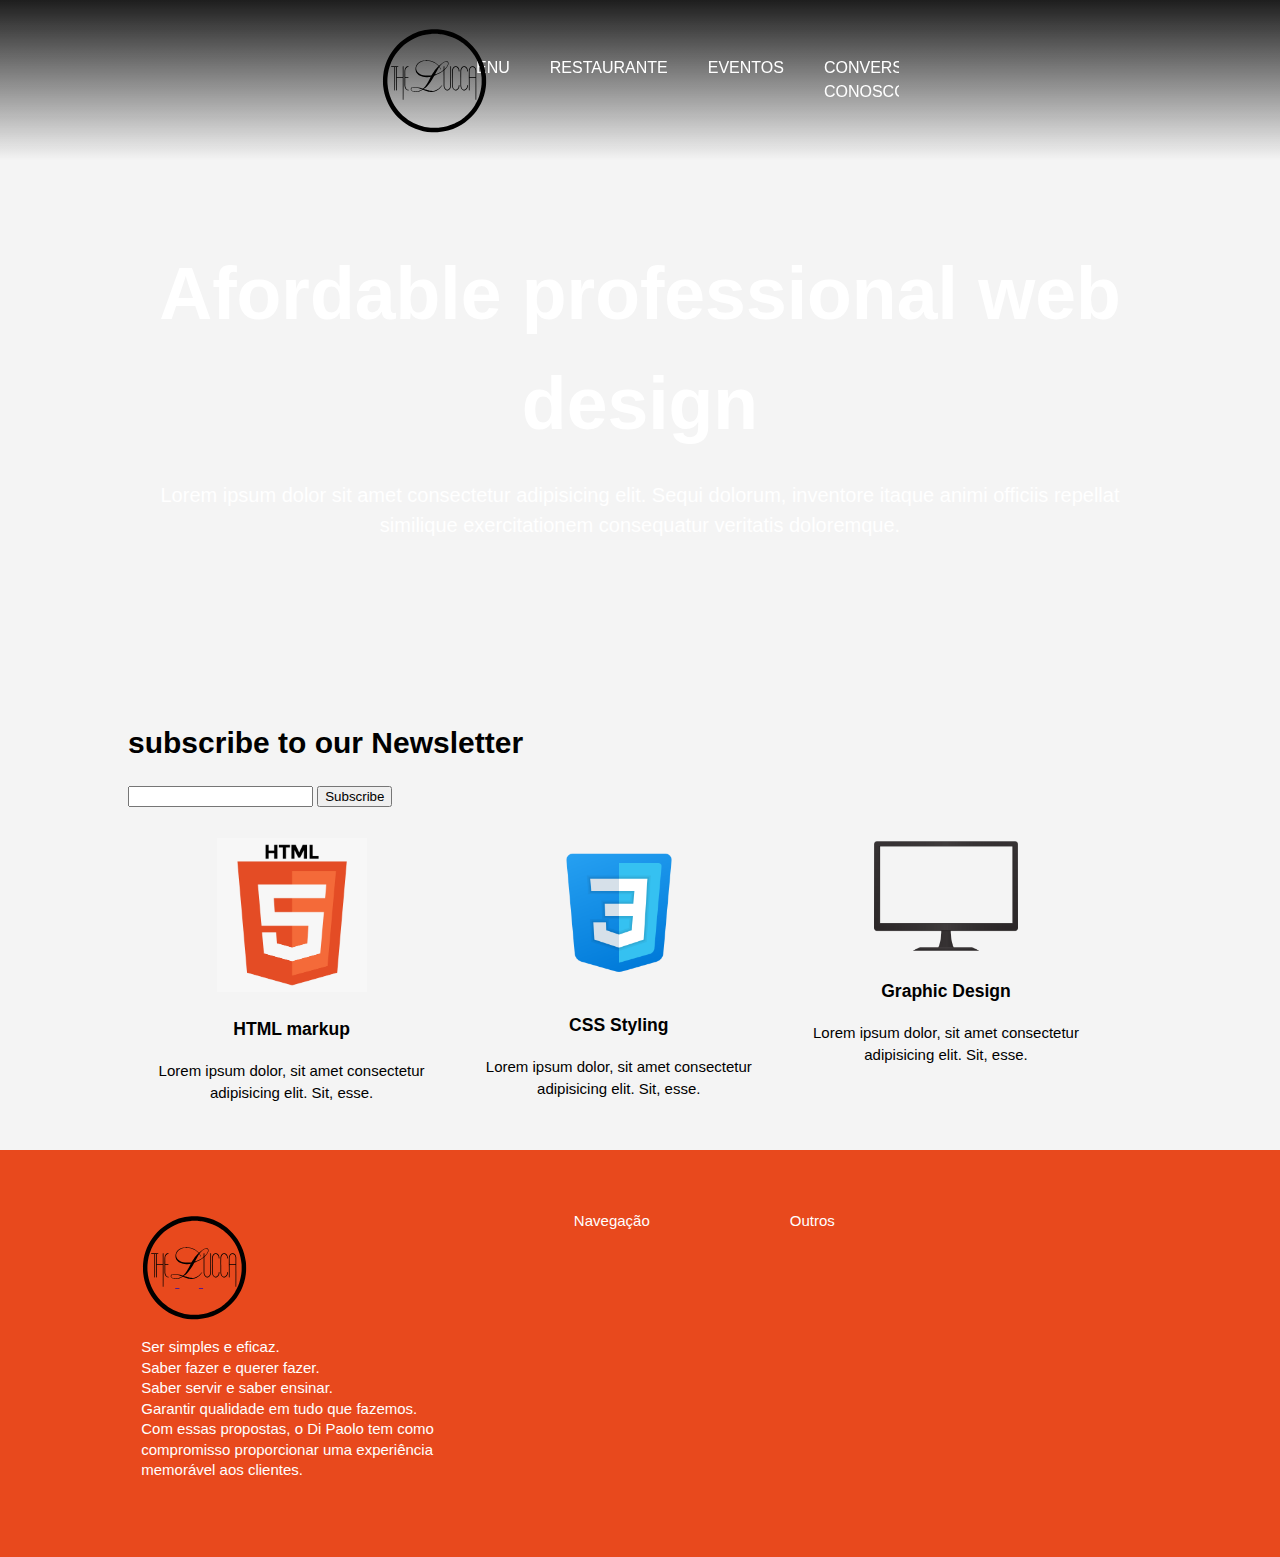
==== html/index.html @ cb2645ca "first commit" ====
<!DOCTYPE html>
<html lang="en">
<head>
    <meta charset="UTF-8">
    <meta name="viewport" content="width=device-width, initial-scale=1.0">
    <meta name="description" content="Affordable and professional web design">
    <meta name="keywords" content="web design, Afordable web design, professional">
    <meta name="author" content="Leonardo Felipe Sanchez">
    <title>acme web design / welcome</title>
    <link rel="stylesheet" href="../css/style.css">
</head>
<body>
    <header>
        <div class="logo">
<a href="">
<img src="../img/svc/THE.svg" alt="" id="the">
<img src="../img/svc/ELLE.svg" alt="" id="elle">
<img src="../img/svc/UCCA.svg" alt="" id="ucca">
<img src="../img/svc/CIRCULO.svg" alt="" id="circulo">
</a>
</div>
        <div class="container">

                <ul>
                    <li>
                        <a href="index.html">Menu</a>
                    </li>
                    <li>
                        <a href="about.html">Restaurante</a>
                    </li>
                    <li>
                        <a href="Services.html">Eventos</a>
                    </li>
                    <li>
                        <a href="Services.html">Converse conosco</a>
                    </li>
                </ul>
            </nav>
        </div>
    </header>
    <section id="showcase">
        
        <div class="container">
            <h1>
                Afordable professional web design
            </h1>
            <p>Lorem ipsum dolor sit amet consectetur adipisicing elit. Sequi dolorum, inventore itaque animi officiis repellat similique exercitationem consequatur veritatis doloremque.</p>
        
                <div class="mySlides">
                  <video autoplay muted loop  class="videoInsert">
                  <source src="../video/465149_Fire_Flames_1280x720.mp4" type="video/mp4">
                  Your browser does not support the video tag.
                 </video>
                </div>
                <div class="mySlides">
                    <video autoplay muted loop  class="videoInsert">
                    <source src="../video/458916_Ham_Pork_1920x1080.mp4" type="video/mp4">
                    Your browser does not support the video tag.
                   </video>
                  </div>
                  
                  <div class="mySlides">
                    <video autoplay muted loop  class="videoInsert">
                    <source src="../video/7020310_Mapo_Tofu_1280x720.mp4" type="video/mp4">
                    Your browser does not support the video tag.
                   </video>
                  </div>
        </div>  
    </section> 
<section class="newsletter">
    <div class="container">
        <h1>subscribe to our Newsletter</h1>    
        <form>
            <input type="email" placholder="enter email">
            <button type="submit" class="button-1">Subscribe</button>
        </form> 
    </div>
</section>

<section id="boxes">
    <div class="container">
        <div class="box">
            <img src="../img/210-2104705_html-logo-png-transparent-background.png" alt="" srcset="">
            <h3>HTML markup</h3>
            <p>Lorem ipsum dolor, sit amet consectetur adipisicing elit. Sit, esse.</p>
        </div>
        <div class="box">
            <img src="../img/css.png" alt="" srcset="">
            <h3>CSS Styling</h3>
            <p>Lorem ipsum dolor, sit amet consectetur adipisicing elit. Sit, esse.</p>
        </div>
        <div class="box">
            <img src="../img/monitor.png" alt="" srcset="">
            <h3>Graphic Design</h3>
            <p>Lorem ipsum dolor, sit amet consectetur adipisicing elit. Sit, esse.</p>
        </div>
    </div>
</section>
<footer>
    <div class="container flex">
        <div class="box">    
            <div class="logo">
                <a href="">
                    <img src="../img/svc/THE.svg" alt="" id="the">
                    <img src="../img/svc/ELLE.svg" alt="" id="elle">
                    <img src="../img/svc/UCCA.svg" alt="" id="ucca">
                    <img src="../img/svc/CIRCULO.svg" alt="" id="circulo">
                </a>
            </div>
            <p>
                Ser simples e eficaz.            </p>
                <p> Saber fazer e querer fazer.            </p>
                <p>Saber servir e saber ensinar.            </p>
                <p>Garantir qualidade em tudo que fazemos.</p>
                <p>Com essas propostas, o Di Paolo tem como</p><p> compromisso proporcionar uma experiência</p><p> memorável aos clientes.</p>
        </div>
        <div class="box">Navegação</div>
        <div class="box">Outros</div>
    </div>
</footer>
</body>
</html>
<script src="../js/js.js"></script>
---- css/style.css ----
body{
    font: 15px/1.5 Arial, Helvetica, sans-serif;
    padding: 0;
    margin: 0;
    background-color: #f4f4f4;
}

/* Global*/
.container{
    width: 80%;
    margin: auto;
    overflow: hidden;

}

ul{
    margin: 0;
    padding: 0;
}

.button_1{
    height: 38px;
    background: #e8491d;
    border: 0;
    padding:  20px 0 20px 0;
}

.flex{
    display: flex;
}


/*logo*/

.logo{
    display: flex;
}

.logo img{
        width: 34px;
}
#elle{
    width: 47px;
    margin: 0 -13px 0 -14.5px
}

#circulo{
    margin: -25px 0px 0px -95px;
position: absolute;
width: 105px;
}

/* header */
header{
    background: rgb(6,6,6);
    background: linear-gradient(180deg, rgba(6,6,6,0.90) 0%, rgba(0,212,255,0) 100%);
    min-height: 130px;
    position: fixed;
    width: 100%;
    padding: 15px 0 15px 0;
    align-items: center;
    display: flex;
    justify-content: center;
}
header .container{
    width: 33%;
    margin: 0;
}
header a{
    color: white;
    text-decoration: none;
    text-transform: uppercase;
    font-size: 16px;
}

header ul{
    justify-content: center;
    display: flex;
}

header li{
    float: left;
    display: inline;
    padding: 0 20px 0 20px;
}


header #branding{
    float: left;
}

header #branding h1{
    margin:0
}

header nav{
    float: right;
    margin-top: 10px;
}

header .highlight, header .current a{
    color: #e8491d;
    font-weight: bold;
}


header a:hover{
    color:#ccc;
    font-weight: bold;
}

/* Showcase*/
#showcase{
    text-align: center;
    color: #fff;
    height: 700px;
    align-items: center;
    display: flex;
}

#showcase h1{
    margin-top: 100px;
    font-size: 55pt;
    margin-bottom: 10px;
}

#showcase p{
    font-size: 15pt;
}

/*newsletter*/

#newsletter{
    padding: 15pt;
    color: #fff;
    background: #35424A;
}

#newsletter h1{
    float: left;
    margin-top:  15px;
} 

#newsletter input[type="email"]{
    padding: 4px;
    height: 25px;
    width: 250px;
}

/*boxes*/

#boxes{
    margin-top: 20px;
}

#boxes .box{
    float: left;
    text-align: center;
    width: 30%;
    padding: 10px;
}

#boxes .box img{
    width: 150px;
}

footer{
    padding: 20px;
    margin-top: 20px;
    color: #fff;
    background-color: #e8491d;
}

footer p{
    margin-top:-17px;
}

footer .container{
    display: flex;
    justify-content: center;
    margin-left: -28px;
}

footer .box{
    margin: 40px 70px;
}

.box .logo{
    margin-top: 30px;
    margin-bottom: 60px;
}

.mySlides {display:none;}
    
.videoInsert {
    position: absolute; 
    right: 0; 
    bottom: 0;
    min-width: 100%; 
    min-height: 700px;
    z-index: -100;
    background-size: cover;
    overflow: hidden;
    margin: 0px;
}
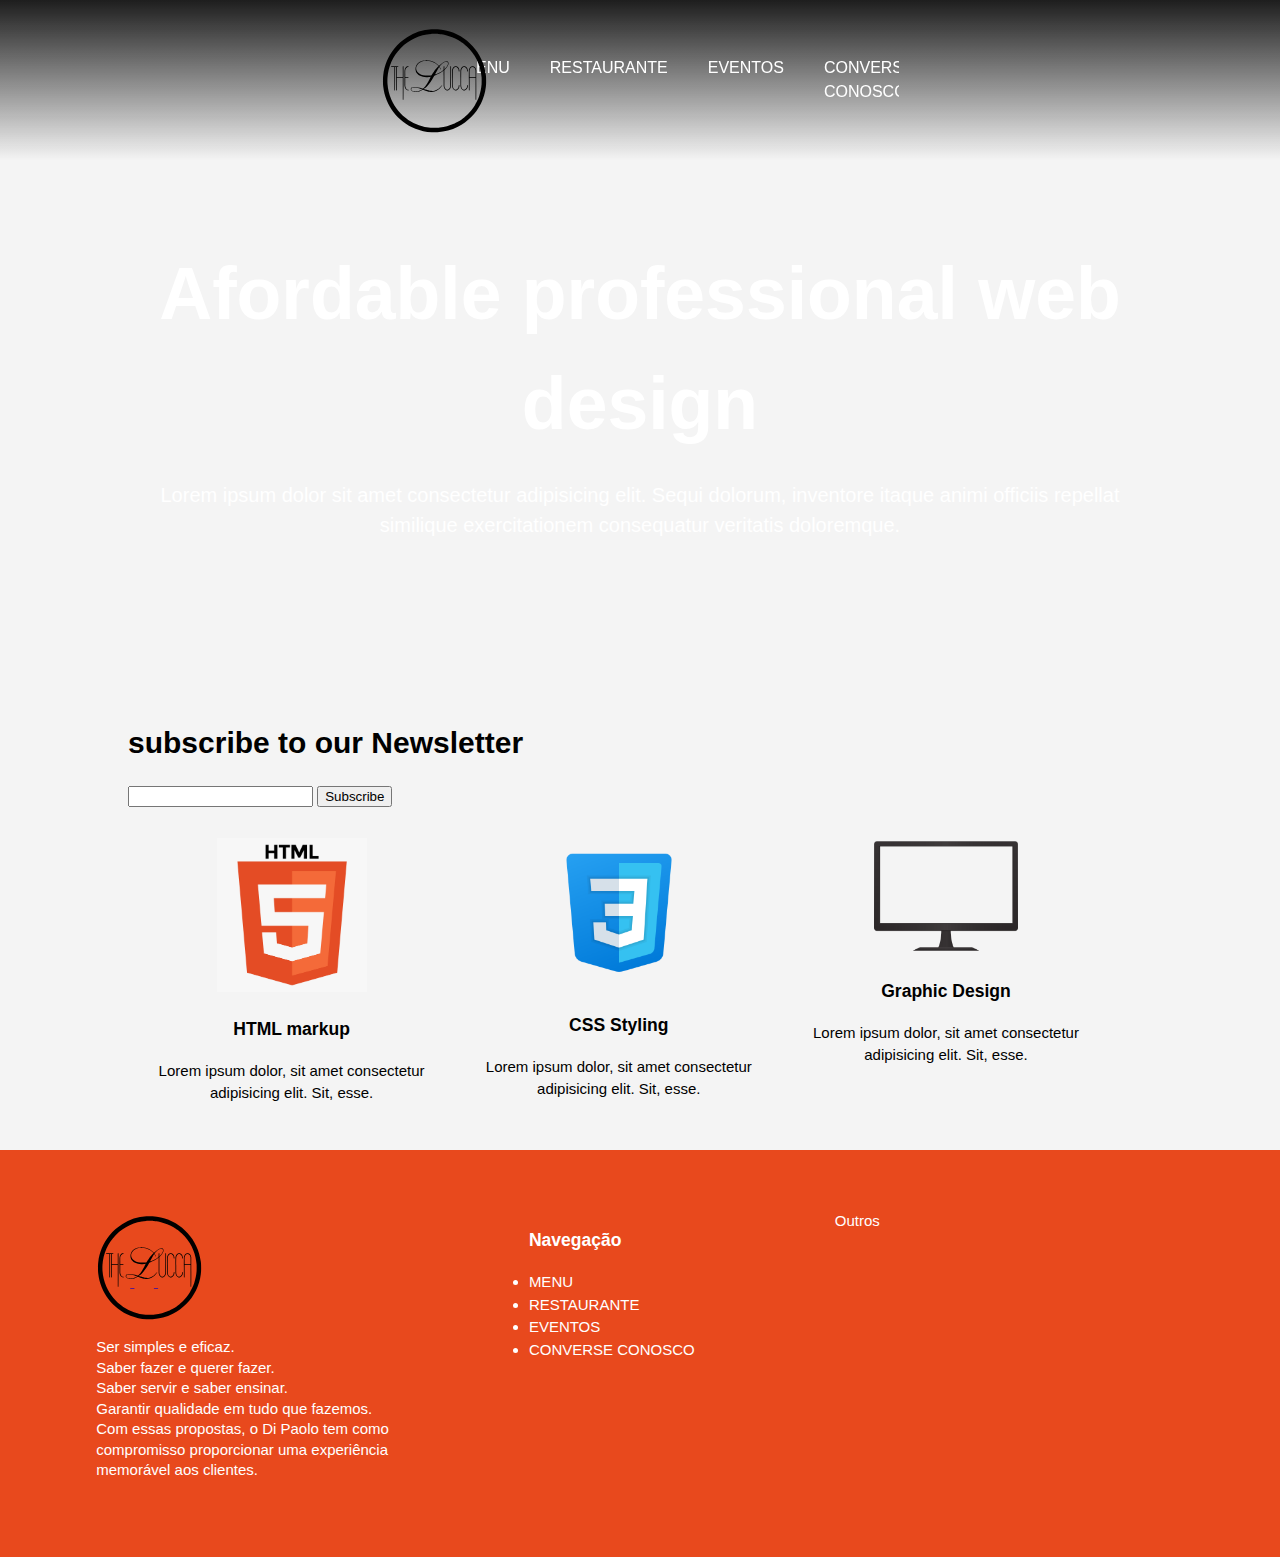
==== commit c72c219d: "correcao imagem" ====
--- a/html/index.html
+++ b/html/index.html
@@ -114,7 +114,15 @@
                 <p>Garantir qualidade em tudo que fazemos.</p>
                 <p>Com essas propostas, o Di Paolo tem como</p><p> compromisso proporcionar uma experiência</p><p> memorável aos clientes.</p>
         </div>
-        <div class="box">Navegação</div>
+        <div class="box">
+            <h3>Navegação</h3>
+        <ul>
+            <li>MENU</li>
+            <li>RESTAURANTE</li>
+            <li>EVENTOS</li>
+            <li>CONVERSE CONOSCO</li>
+        </ul>
+    </div>
         <div class="box">Outros</div>
     </div>
 </footer>
--- a/css/style.css
+++ b/css/style.css
@@ -190,16 +190,21 @@
     margin-bottom: 60px;
 }
 
-.mySlides {display:none;}
-    
-.videoInsert {
+.mySlides {display:none;
+    height:700px; /* Height option*/
+    width:100%;
+	overflow:hidden;
+    margin: 0px;
+    z-index: -100;
+    object-fit: cover;
     position: absolute; 
     right: 0; 
     bottom: 0;
-    min-width: 100%; 
-    min-height: 700px;
-    z-index: -100;
-    background-size: cover;
-    overflow: hidden;
-    margin: 0px;
+    top: 0;
+}
+
+.videoInsert {
+    min-width: 100%;
+    min-height: 100%;
+    margin-top: -350px;
 }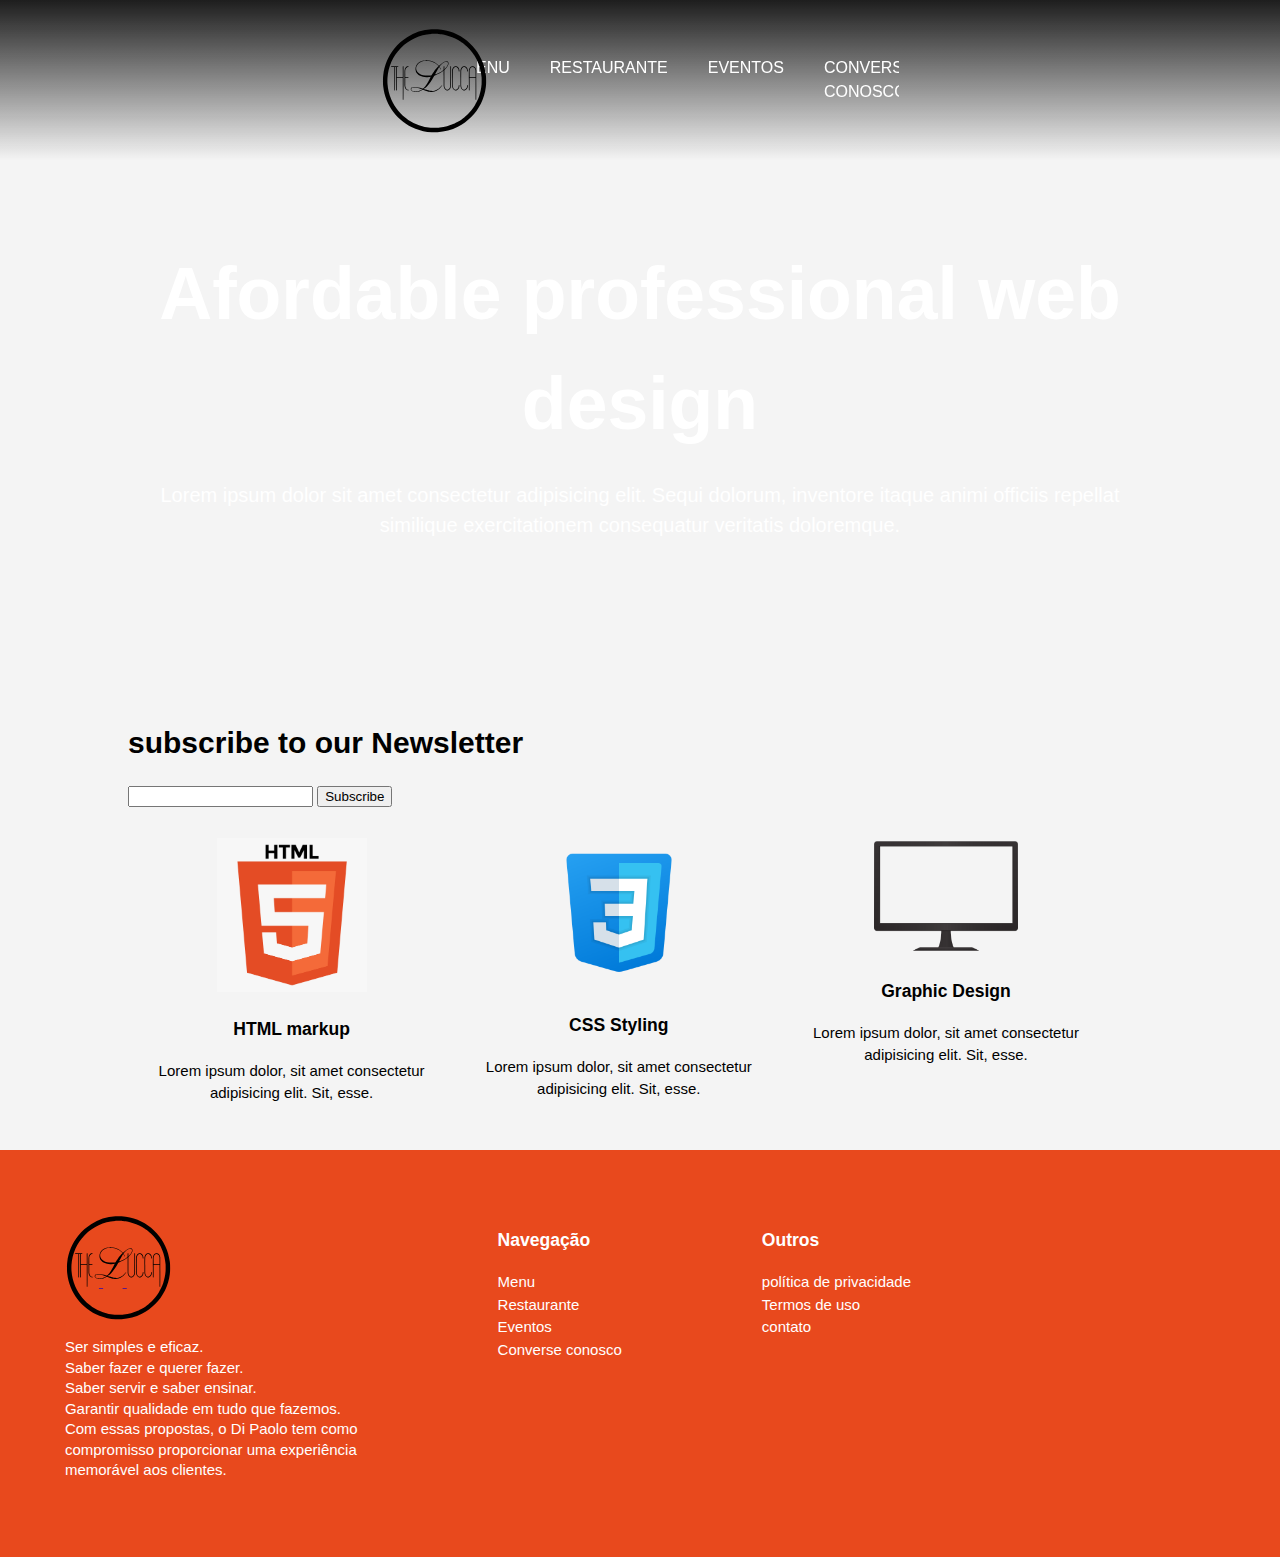
==== commit bfed104a: "torresmo" ====
--- a/html/index.html
+++ b/html/index.html
@@ -117,13 +117,19 @@
         <div class="box">
             <h3>Navegação</h3>
         <ul>
-            <li>MENU</li>
-            <li>RESTAURANTE</li>
-            <li>EVENTOS</li>
-            <li>CONVERSE CONOSCO</li>
+            <li>Menu</li>
+            <li>Restaurante</li>
+            <li>Eventos</li>
+            <li>Converse conosco</li>
         </ul>
     </div>
-        <div class="box">Outros</div>
+        <div class="box">
+            <h3>Outros</h3>
+            <ul>
+            <li>política de privacidade</li>
+            <li>Termos de uso</li>
+            <li>contato</li>
+        </ul></div>
     </div>
 </footer>
 </body>
--- a/css/style.css
+++ b/css/style.css
@@ -16,6 +16,7 @@
 ul{
     margin: 0;
     padding: 0;
+    list-style: none;
 }
 
 .button_1{
@@ -62,6 +63,8 @@
     display: flex;
     justify-content: center;
 }
+
+
 header .container{
     width: 33%;
     margin: 0;
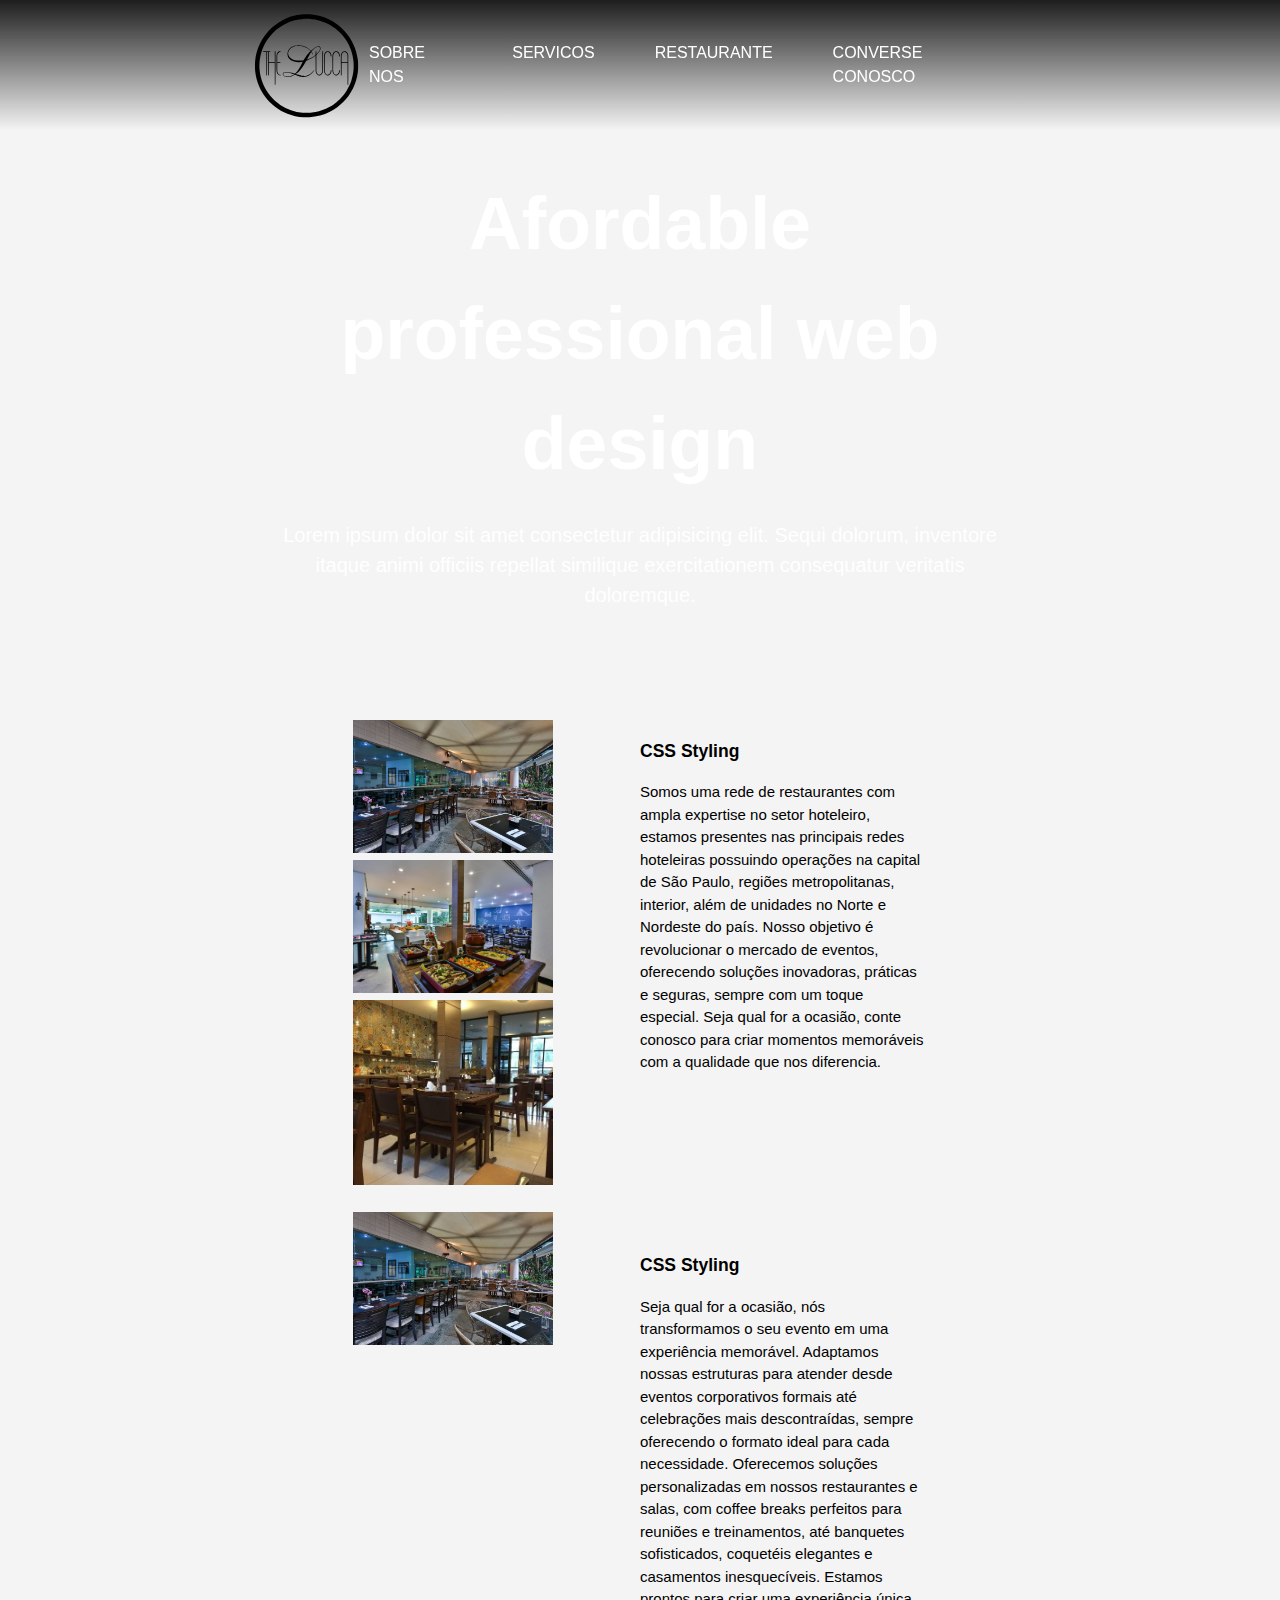
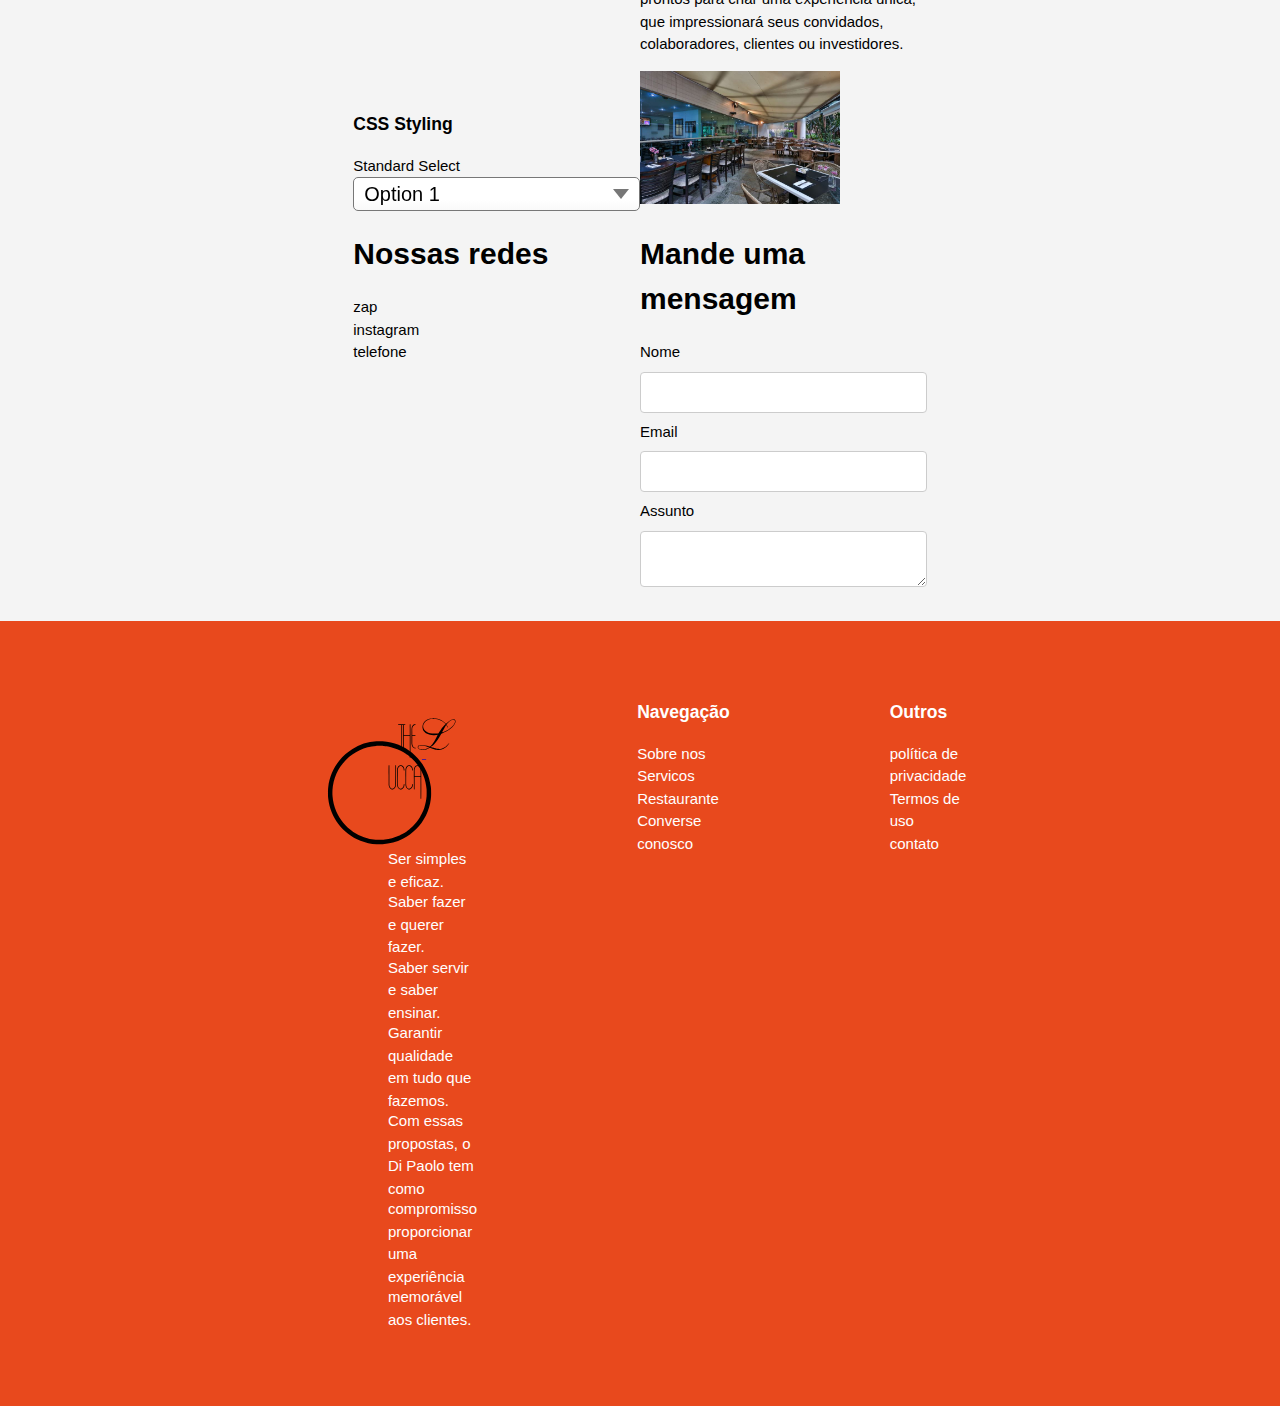
==== commit 3a57c792: "fonte amesome" ====
--- a/html/index.html
+++ b/html/index.html
@@ -10,7 +10,7 @@
     <link rel="stylesheet" href="../css/style.css">
 </head>
 <body>
-    <header>
+    <header id="cabeca" class="nav-transparent">
         <div class="logo">
 <a href="">
 <img src="../img/svc/THE.svg" alt="" id="the">
@@ -23,13 +23,13 @@
 
                 <ul>
                     <li>
-                        <a href="index.html">Menu</a>
+                        <a href="about.html">sobre nos</a>
                     </li>
                     <li>
-                        <a href="about.html">Restaurante</a>
+                        <a href="index.html">servicos</a>
                     </li>
                     <li>
-                        <a href="Services.html">Eventos</a>
+                        <a href="Services.html">restaurante</a>
                     </li>
                     <li>
                         <a href="Services.html">Converse conosco</a>
@@ -67,38 +67,99 @@
                   </div>
         </div>  
     </section> 
-<section class="newsletter">
-    <div class="container">
-        <h1>subscribe to our Newsletter</h1>    
-        <form>
-            <input type="email" placholder="enter email">
-            <button type="submit" class="button-1">Subscribe</button>
-        </form> 
+<section id="boxes">
+    <div class="container flex">
+        <div class="box">
+            <img src="../img/img/WhatsApp Image 2024-10-08 at 16.54.08 (1).jpeg" alt="" srcset="">
+            <img src="../img/img/WhatsApp Image 2024-10-08 at 16.54.08.jpeg" alt="" srcset="">
+            <img src="../img/img/WhatsApp Image 2024-10-09 at 18.23.52.jpeg" alt="" srcset="">
+        </div>
+        <div class="box">
+            <h3>CSS Styling</h3>
+            <p>Somos uma rede de restaurantes com ampla expertise no setor hoteleiro, estamos presentes nas principais redes hoteleiras possuindo operações na capital de São Paulo, regiões metropolitanas, interior, além de unidades no Norte e Nordeste do país.
+
+                Nosso objetivo é revolucionar o mercado de eventos, oferecendo soluções inovadoras, práticas e seguras, sempre com um toque especial. Seja qual for a ocasião, conte conosco para criar momentos memoráveis com a qualidade que nos diferencia.</p>
+        </div>
     </div>
 </section>
 
-<section id="boxes">
-    <div class="container">
+<section id="services">
+    <div class="container flex">
         <div class="box">
-            <img src="../img/210-2104705_html-logo-png-transparent-background.png" alt="" srcset="">
-            <h3>HTML markup</h3>
-            <p>Lorem ipsum dolor, sit amet consectetur adipisicing elit. Sit, esse.</p>
+            <img src="../img/img/WhatsApp Image 2024-10-08 at 16.54.08 (1).jpeg" alt="" srcset="">
+
         </div>
         <div class="box">
             <img src="../img/css.png" alt="" srcset="">
             <h3>CSS Styling</h3>
-            <p>Lorem ipsum dolor, sit amet consectetur adipisicing elit. Sit, esse.</p>
-        </div>
-        <div class="box">
-            <img src="../img/monitor.png" alt="" srcset="">
-            <h3>Graphic Design</h3>
-            <p>Lorem ipsum dolor, sit amet consectetur adipisicing elit. Sit, esse.</p>
+            <p>Seja qual for a ocasião, nós transformamos o seu evento em uma experiência memorável.
+                Adaptamos nossas estruturas para atender desde eventos corporativos formais até celebrações mais descontraídas, sempre oferecendo o formato ideal para cada necessidade.
+                
+                
+                Oferecemos soluções personalizadas em nossos restaurantes e salas, com coffee breaks perfeitos para reuniões e treinamentos, até banquetes sofisticados, coquetéis elegantes e casamentos inesquecíveis.
+                
+                Estamos prontos para criar uma experiência única, que impressionará seus convidados, colaboradores, clientes ou investidores.</p>
         </div>
     </div>
 </section>
+<section id="mapas">
+
+    <div class="container flex">
+        <div class="box">
+            <img src="../img/css.png" alt="" srcset="">
+            <h3>CSS Styling</h3>
+            <label for="standard-select">Standard Select</label>
+            <div class="select">
+              <select id="standard-select">
+                <option value="Option 1">Option 1</option>
+                <option value="Option 2">Option 2</option>
+                <option value="Option 3">Option 3</option>
+                <option value="Option 4">Option 4</option>
+                <option value="Option 5">Option 5</option>
+                <option value="Option length">
+                  Option that has too long of a value to fit
+                </option>
+              </select>
+            </div>
+            <span class="focus"></span>
+        </div>
+            <div class="box">
+                <img src="../img/img/WhatsApp Image 2024-10-08 at 16.54.08 (1).jpeg" alt="" srcset="">
+    
+            </div>
+    </div>
+</section>
+
+
+<section id="converse">
+    <div class="container flex">
+        <div class="box">
+            
+    <h1>Nossas redes</h1>
+        <ul>
+            <li>zap<i></i><a href=""></a></li>
+            <li>instagram<i></i><a href=""></a></li>
+            <li>telefone<i></i><a href=""></a></li>
+        </ul>
+
+        </div>
+        <div class="box">
+            <h1>Mande uma mensagem</h1>
+            <form action="">
+                <label for="Nome">Nome</label>
+            <input type="text">
+            <label for="Email">Email</label>
+            <input type="text">
+            <label for="Assunto">Assunto</label>
+            <textarea name="" id=""></textarea>
+            </form>
+        </div>
+    </div>
+</section>
+
 <footer>
     <div class="container flex">
-        <div class="box">    
+        <div class="box" id="direitinho">    
             <div class="logo">
                 <a href="">
                     <img src="../img/svc/THE.svg" alt="" id="the">
@@ -117,9 +178,9 @@
         <div class="box">
             <h3>Navegação</h3>
         <ul>
-            <li>Menu</li>
+            <li>Sobre nos</li>
+            <li>Servicos</li>
             <li>Restaurante</li>
-            <li>Eventos</li>
             <li>Converse conosco</li>
         </ul>
     </div>
--- a/css/style.css
+++ b/css/style.css
@@ -1,3 +1,15 @@
+*,
+*::before,
+*::after {
+  box-sizing: border-box;
+}
+
+:root {
+    --select-border: #777;
+    --select-focus: blue;
+    --select-arrow: var(--select-border);
+  }
+
 body{
     font: 15px/1.5 Arial, Helvetica, sans-serif;
     padding: 0;
@@ -7,7 +19,7 @@
 
 /* Global*/
 .container{
-    width: 80%;
+    width: 56%;
     margin: auto;
     overflow: hidden;
 
@@ -52,9 +64,7 @@
 }
 
 /* header */
-header{
-    background: rgb(6,6,6);
-    background: linear-gradient(180deg, rgba(6,6,6,0.90) 0%, rgba(0,212,255,0) 100%);
+#cabeca{
     min-height: 130px;
     position: fixed;
     width: 100%;
@@ -66,7 +76,7 @@
 
 
 header .container{
-    width: 33%;
+    width: 53%;
     margin: 0;
 }
 header a{
@@ -84,7 +94,7 @@
 header li{
     float: left;
     display: inline;
-    padding: 0 20px 0 20px;
+    padding: 0 40px 0 20px;
 }
 
 
@@ -110,6 +120,14 @@
 header a:hover{
     color:#ccc;
     font-weight: bold;
+}
+
+.nav-transparent{
+    background: linear-gradient(180deg, rgba(6,6,6,0.90) 0%, rgba(0,212,255,0) 100%);
+}
+
+.nav-colored{
+    background-color: red;
 }
 
 /* Showcase*/
@@ -131,72 +149,10 @@
     font-size: 15pt;
 }
 
-/*newsletter*/
-
-#newsletter{
-    padding: 15pt;
-    color: #fff;
-    background: #35424A;
-}
-
-#newsletter h1{
-    float: left;
-    margin-top:  15px;
-} 
-
-#newsletter input[type="email"]{
-    padding: 4px;
-    height: 25px;
-    width: 250px;
-}
-
-/*boxes*/
-
-#boxes{
-    margin-top: 20px;
-}
-
-#boxes .box{
-    float: left;
-    text-align: center;
-    width: 30%;
-    padding: 10px;
-}
-
-#boxes .box img{
-    width: 150px;
-}
-
-footer{
-    padding: 20px;
-    margin-top: 20px;
-    color: #fff;
-    background-color: #e8491d;
-}
-
-footer p{
-    margin-top:-17px;
-}
-
-footer .container{
-    display: flex;
-    justify-content: center;
-    margin-left: -28px;
-}
-
-footer .box{
-    margin: 40px 70px;
-}
-
-.box .logo{
-    margin-top: 30px;
-    margin-bottom: 60px;
-}
-
 .mySlides {display:none;
     height:700px; /* Height option*/
     width:100%;
-	overflow:hidden;
+    overflow:hidden;
     margin: 0px;
     z-index: -100;
     object-fit: cover;
@@ -210,4 +166,126 @@
     min-width: 100%;
     min-height: 100%;
     margin-top: -350px;
-}+}
+    
+/*boxes*/
+
+#boxes{
+    margin: 20px 0 20px 0;
+}
+
+#boxes .container, #services .container, #mapas .container, #converse .container{
+    justify-content: center;
+}
+
+#boxes .box, #services .box, #mapas .box, #converse .box{
+    text-align:left;
+    width: 40%;
+}
+
+#boxes .box img, #services .box img, #mapas .box img, #converse .box img{
+    width: 200px;
+}
+
+.box .logo{
+    margin-top: 30px;
+    margin-bottom: 60px;
+}
+
+/*services*/
+
+/*select*/
+
+select {
+    appearance: none;
+    background-color: transparent;
+    border: none;
+    padding: 0 1em 0 0;
+    margin: 0;
+    width: 100%;
+    font-family: inherit;
+    font-size: inherit;
+    cursor: inherit;
+    line-height: inherit;
+    outline: none;
+  }
+
+  select::-ms-expand {
+    display: none;
+  }
+
+  .select {
+    width: 100%;
+    min-width: 15ch;
+    max-width: 30ch;
+    border: 1px solid var(--select-border);
+    border-radius: 0.25em;
+    padding: 0.25em 0.5em;
+    font-size: 1.25rem;
+    cursor: pointer;
+    line-height: 1.1;
+    background-color: #fff;
+    background-image: linear-gradient(to top, #f9f9f9, #fff 33%);
+    display: grid;
+    grid-template-areas: "select";
+    align-items: center;
+    position: relative;
+  }
+
+  .select::after {
+    content: "";
+    width: 0.8em;
+    height: 0.5em;
+    background-color: var(--select-arrow);
+    clip-path: polygon(100% 0%, 0 0%, 50% 100%);
+    justify-self: end;
+  }
+
+  select,
+.select:after {
+  grid-area: select;
+}
+
+select:focus + .focus {
+    position: absolute;
+    top: -1px;
+    left: -1px;
+    right: -1px;
+    bottom: -1px;
+    border: 2px solid var(--select-focus);
+    border-radius: inherit;
+  }
+
+  /* converse */
+  input[type=text], textarea{
+    width: 100%;
+    padding: 12px 20px;
+    margin: 8px 0;
+    display: inline-block;
+    border: 1px solid #ccc;
+    border-radius: 4px;
+    box-sizing: border-box;
+  }
+
+/*footer*/
+    footer{
+        padding: 20px;
+        margin-top: 20px;
+        color: #fff;
+        background-color: #e8491d;
+    }
+    
+    footer p{
+        margin-top:-17px;
+    }
+    
+    footer .container{
+        display: flex;
+        justify-content: center;
+        margin-left: 310px;
+
+    }
+    
+    footer .box{
+        margin: 40px 80px;
+    }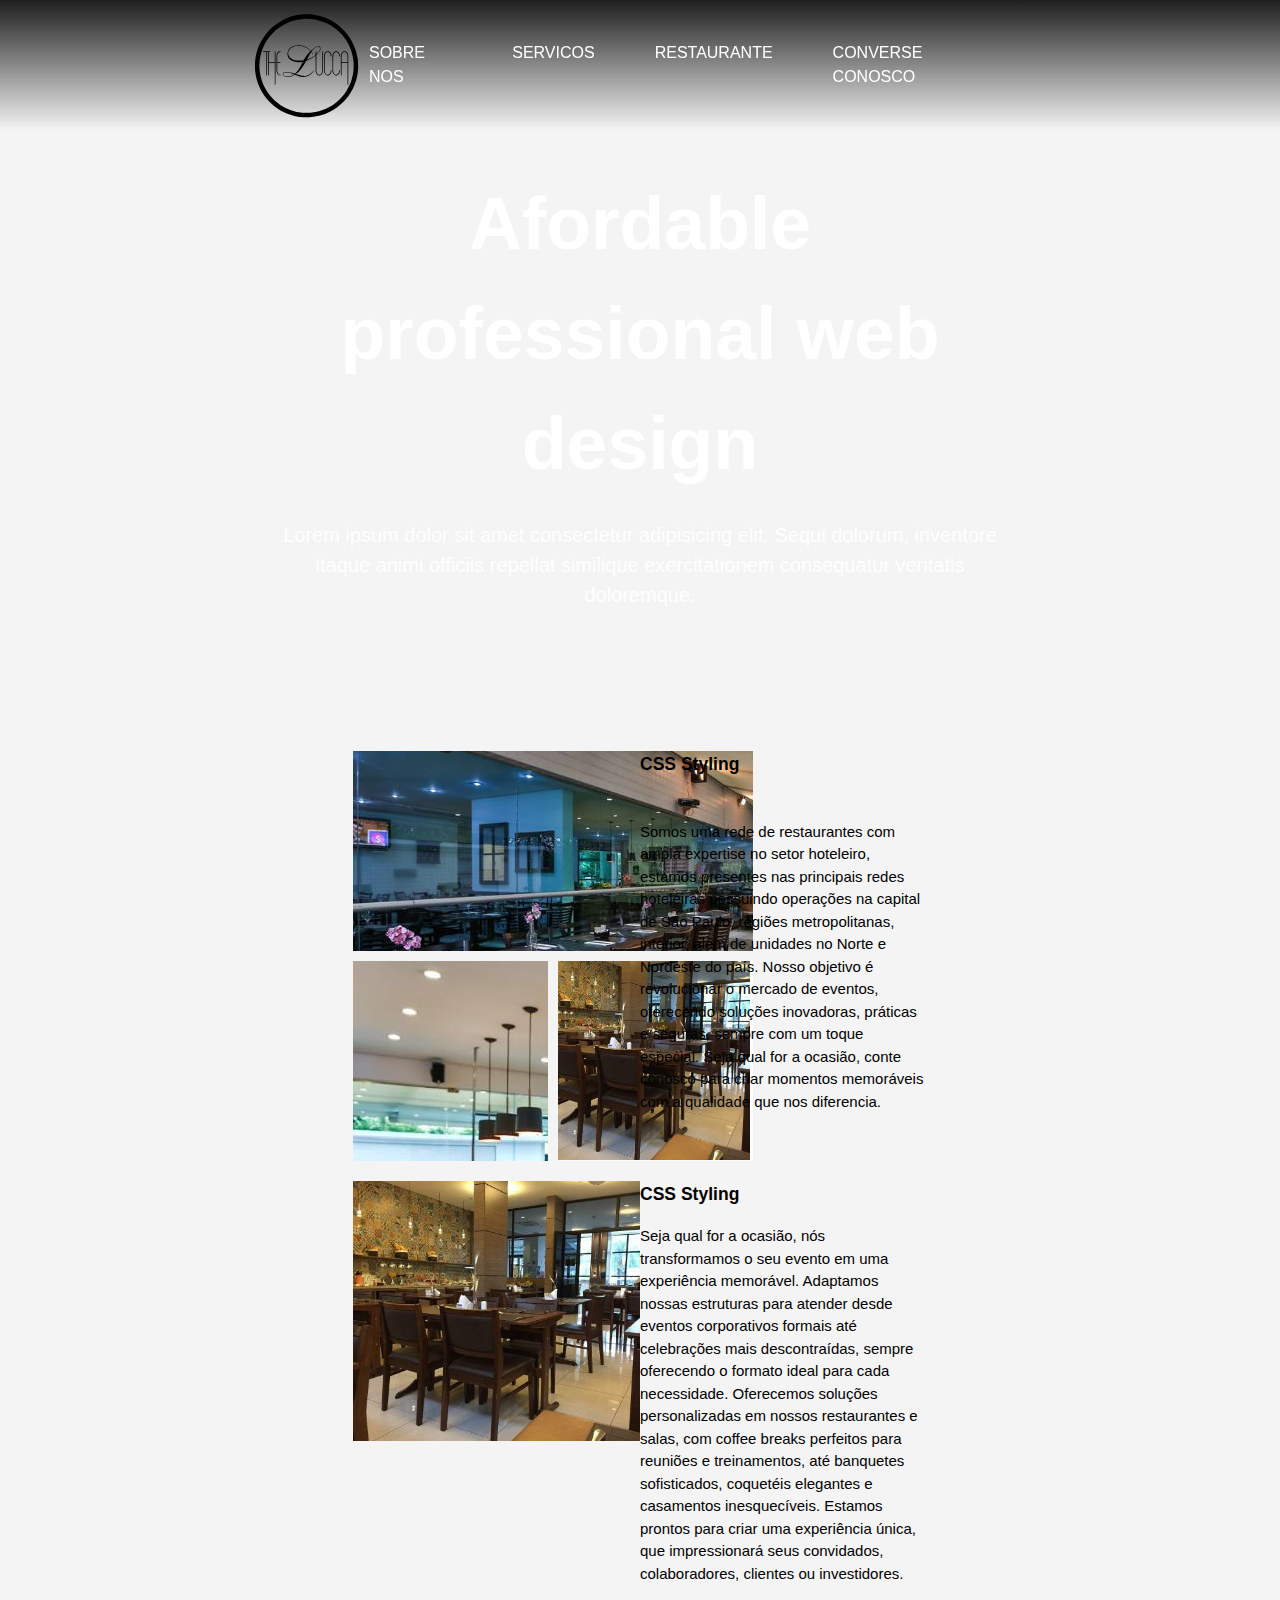
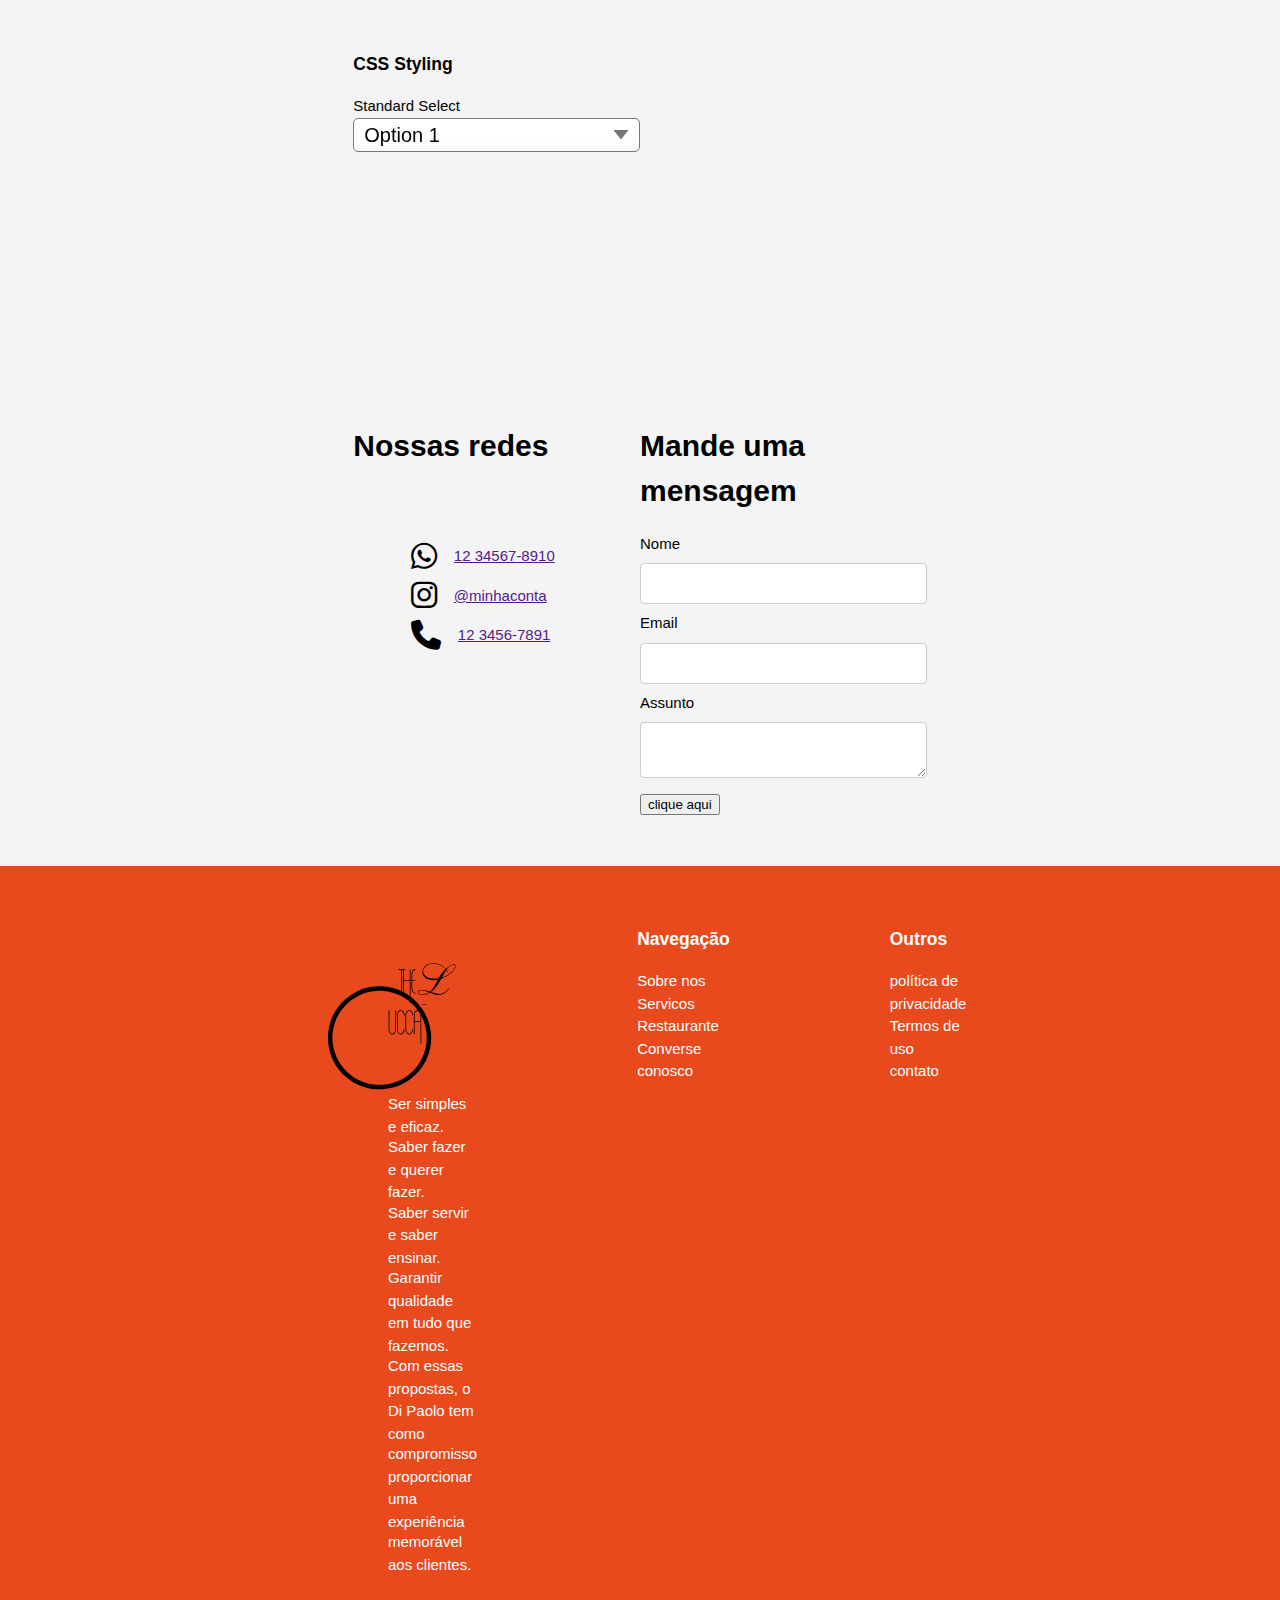
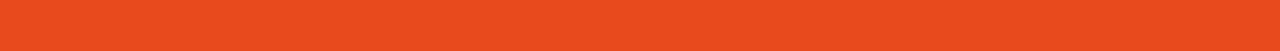
==== commit 3e318e59: "supimpa" ====
--- a/html/index.html
+++ b/html/index.html
@@ -8,9 +8,10 @@
     <meta name="author" content="Leonardo Felipe Sanchez">
     <title>acme web design / welcome</title>
     <link rel="stylesheet" href="../css/style.css">
+    <link rel="stylesheet" href="../css/fontawesome-free-6.7.1-web/css/all.css">
 </head>
 <body>
-    <header id="cabeca" class="nav-transparent">
+    <header id="cabeca" class="nav-transparent flex">
         <div class="logo">
 <a href="">
 <img src="../img/svc/THE.svg" alt="" id="the">
@@ -70,9 +71,19 @@
 <section id="boxes">
     <div class="container flex">
         <div class="box">
-            <img src="../img/img/WhatsApp Image 2024-10-08 at 16.54.08 (1).jpeg" alt="" srcset="">
-            <img src="../img/img/WhatsApp Image 2024-10-08 at 16.54.08.jpeg" alt="" srcset="">
-            <img src="../img/img/WhatsApp Image 2024-10-09 at 18.23.52.jpeg" alt="" srcset="">
+            
+            <div class="grid-container">
+                <div class="item1">
+                                      
+                </div>
+                <div class="item2">
+                                      
+                </div>
+                <div class="item3">
+                   
+                </div>  
+                </div>
+
         </div>
         <div class="box">
             <h3>CSS Styling</h3>
@@ -85,12 +96,11 @@
 
 <section id="services">
     <div class="container flex">
-        <div class="box">
-            <img src="../img/img/WhatsApp Image 2024-10-08 at 16.54.08 (1).jpeg" alt="" srcset="">
-
-        </div>
-        <div class="box">
-            <img src="../img/css.png" alt="" srcset="">
+        <div class="box flex">
+            <img src="../img/img/imagem.jpeg" alt="" srcset="">
+
+        </div>
+        <div class="box">
             <h3>CSS Styling</h3>
             <p>Seja qual for a ocasião, nós transformamos o seu evento em uma experiência memorável.
                 Adaptamos nossas estruturas para atender desde eventos corporativos formais até celebrações mais descontraídas, sempre oferecendo o formato ideal para cada necessidade.
@@ -106,16 +116,15 @@
 
     <div class="container flex">
         <div class="box">
-            <img src="../img/css.png" alt="" srcset="">
             <h3>CSS Styling</h3>
             <label for="standard-select">Standard Select</label>
             <div class="select">
               <select id="standard-select">
-                <option value="Option 1">Option 1</option>
-                <option value="Option 2">Option 2</option>
-                <option value="Option 3">Option 3</option>
-                <option value="Option 4">Option 4</option>
-                <option value="Option 5">Option 5</option>
+                <option value="Option 1" onclick="mapinha('um')">Option 1</option>
+                <option value="Option 2" onclick="mapinha('dois')" >Option 2</option>
+                <option value="Option 3" onclick="mapinha('tres')">Option 3</option>
+                <option value="Option 4" onclick="mapinha('quatro')">Option 4</option>
+                <option value="Option 5" onclick="mapinha('cinco')">Option 5</option>
                 <option value="Option length">
                   Option that has too long of a value to fit
                 </option>
@@ -123,9 +132,8 @@
             </div>
             <span class="focus"></span>
         </div>
-            <div class="box">
-                <img src="../img/img/WhatsApp Image 2024-10-08 at 16.54.08 (1).jpeg" alt="" srcset="">
-    
+            <div class="box flex">
+<iframe id="mapagoogle" src="" frameborder="0"></iframe>
             </div>
     </div>
 </section>
@@ -137,9 +145,9 @@
             
     <h1>Nossas redes</h1>
         <ul>
-            <li>zap<i></i><a href=""></a></li>
-            <li>instagram<i></i><a href=""></a></li>
-            <li>telefone<i></i><a href=""></a></li>
+            <li><i class="fa-brands fa-whatsapp fa-2xl"></i><a href="">12 34567-8910</a></li>
+            <li><i class="fa-brands fa-instagram fa-2xl"></i><a href="">@minhaconta</a></li>
+            <li><i class="fa-solid fa-phone fa-2xl"></i><a href="">12 3456-7891</a></li>
         </ul>
 
         </div>
@@ -152,6 +160,7 @@
             <input type="text">
             <label for="Assunto">Assunto</label>
             <textarea name="" id=""></textarea>
+            <input type="submit" value="clique aqui">
             </form>
         </div>
     </div>
--- a/css/style.css
+++ b/css/style.css
@@ -42,6 +42,9 @@
     display: flex;
 }
 
+section{
+    margin: 0 0 4% 0;
+}
 
 /*logo*/
 
@@ -70,7 +73,6 @@
     width: 100%;
     padding: 15px 0 15px 0;
     align-items: center;
-    display: flex;
     justify-content: center;
 }
 
@@ -183,7 +185,11 @@
     width: 40%;
 }
 
-#boxes .box img, #services .box img, #mapas .box img, #converse .box img{
+#boxes p{
+    margin-top: 15%;
+}
+
+#boxes .box img {
     width: 200px;
 }
 
@@ -192,7 +198,60 @@
     margin-bottom: 60px;
 }
 
+.box h3{
+    margin-top: 0px;
+}
+
+/*grid*/
+
+.grid-container {
+    display: grid;
+    grid-template-columns: auto auto;
+    gap: 10px;
+    width: 400px;
+  }
+  
+  .grid-container > div {
+    background-color: rgba(255, 255, 255, 0.8);
+    text-align: center;
+    font-size: 30px;
+    height: 200px;
+    
+  }
+  
+.item1, .item2{
+    background-size: 408px 300px;
+}
+
+  .item1 {
+    grid-column: 1 / 3;
+    background: url("../img/img/Paraiso.jpeg")no-repeat 0 -100px;
+}
+
+.item2{
+    background: url("../img/img/Paraiso2.jpeg")no-repeat -130px -100px;
+}
+
+.item3{
+    background: url("../img/img/imagem.jpeg")no-repeat -30px -20px;
+    background-size: 222px 219px;
+}
+
 /*services*/
+
+#services .box img{
+    width: 400px;
+    height: 260px;
+    justify-content: center;
+    align-items: center;
+
+}
+
+/*mapa*/
+
+#mapas .box{
+    height: 300px;
+}
 
 /*select*/
 
@@ -267,6 +326,20 @@
     box-sizing: border-box;
   }
 
+  #converse ul{
+
+    padding: 20% ;
+
+  }
+
+  #converse li{
+    padding-bottom: 10%;
+  }
+
+  #converse i{
+    margin-right: 10%;
+  }
+
 /*footer*/
     footer{
         padding: 20px;
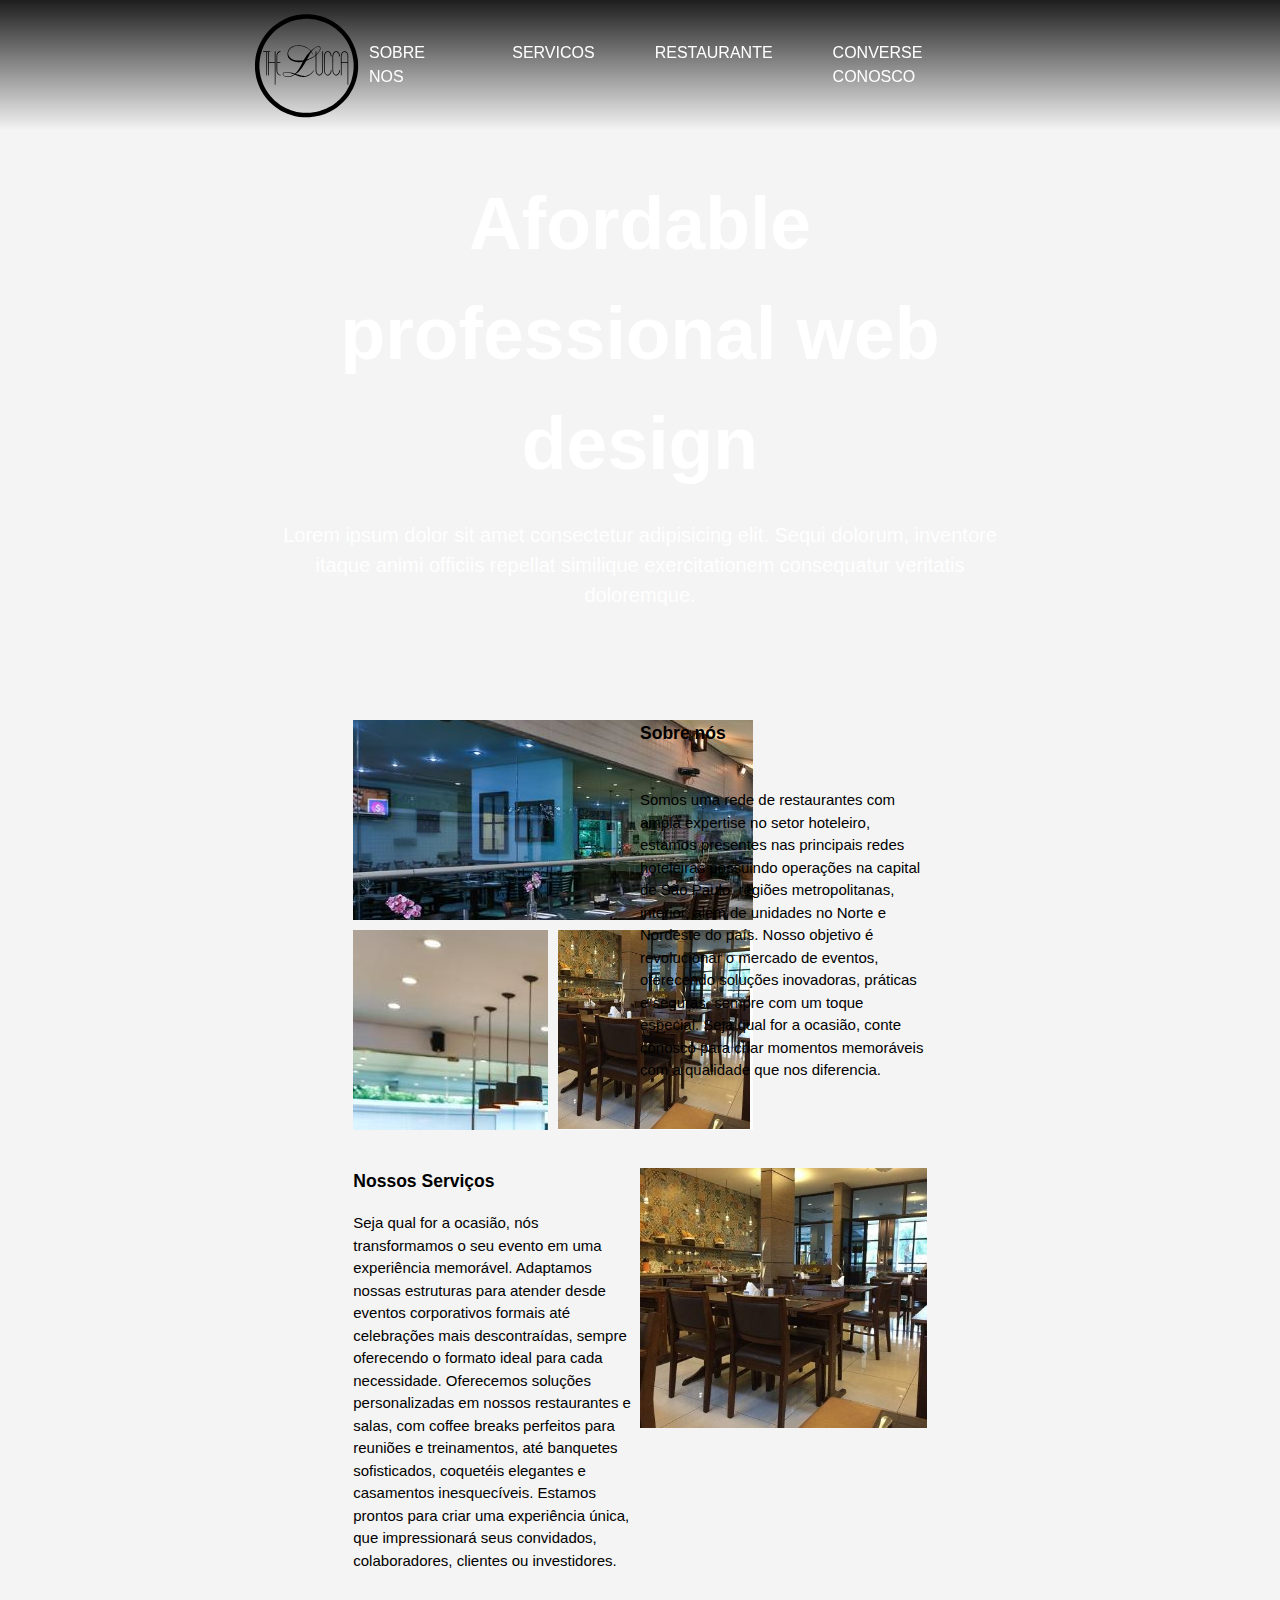
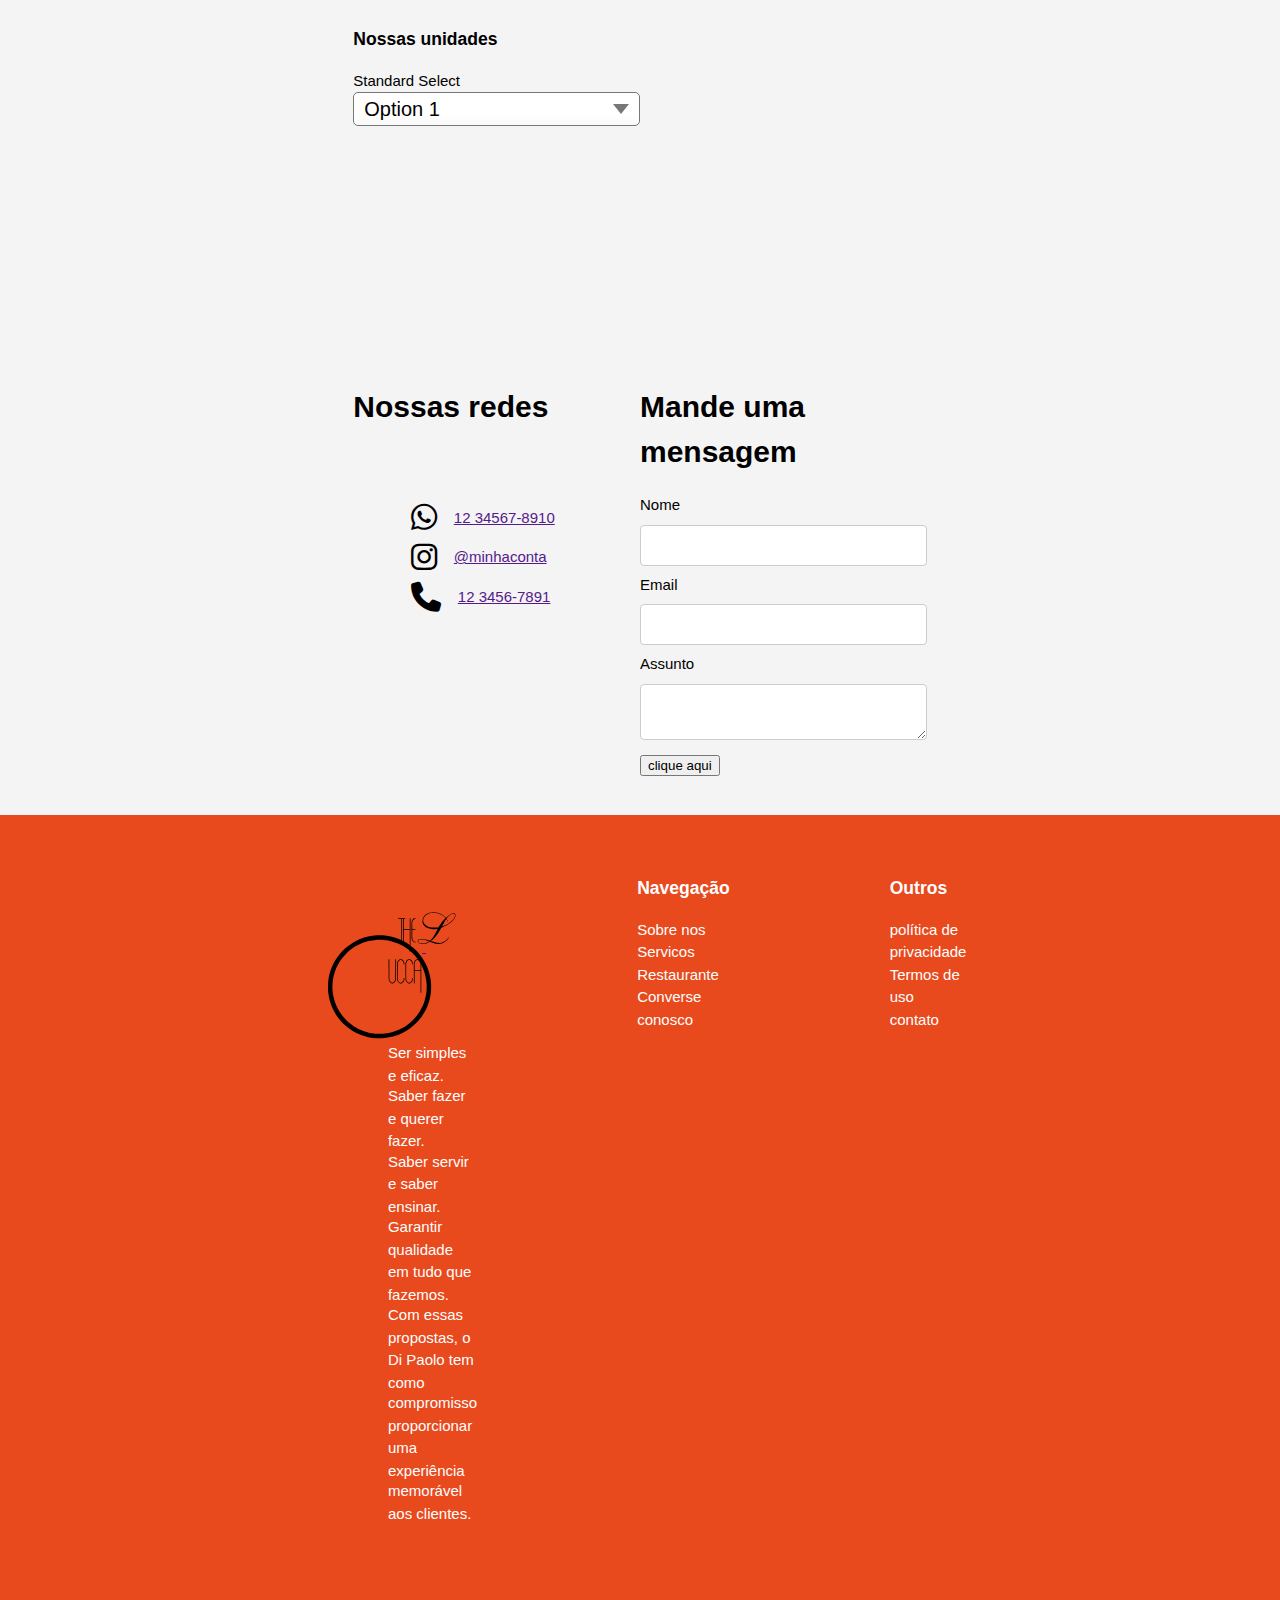
==== commit e3f17cc0: "tentativa de melhoria" ====
--- a/html/index.html
+++ b/html/index.html
@@ -13,7 +13,7 @@
 <body>
     <header id="cabeca" class="nav-transparent flex">
         <div class="logo">
-<a href="">
+<a href=#showcase"">
 <img src="../img/svc/THE.svg" alt="" id="the">
 <img src="../img/svc/ELLE.svg" alt="" id="elle">
 <img src="../img/svc/UCCA.svg" alt="" id="ucca">
@@ -86,7 +86,7 @@
 
         </div>
         <div class="box">
-            <h3>CSS Styling</h3>
+            <h3>Sobre nós</h3>
             <p>Somos uma rede de restaurantes com ampla expertise no setor hoteleiro, estamos presentes nas principais redes hoteleiras possuindo operações na capital de São Paulo, regiões metropolitanas, interior, além de unidades no Norte e Nordeste do país.
 
                 Nosso objetivo é revolucionar o mercado de eventos, oferecendo soluções inovadoras, práticas e seguras, sempre com um toque especial. Seja qual for a ocasião, conte conosco para criar momentos memoráveis com a qualidade que nos diferencia.</p>
@@ -96,12 +96,8 @@
 
 <section id="services">
     <div class="container flex">
-        <div class="box flex">
-            <img src="../img/img/imagem.jpeg" alt="" srcset="">
-
-        </div>
-        <div class="box">
-            <h3>CSS Styling</h3>
+        <div class="box">
+            <h3>Nossos Serviços</h3>
             <p>Seja qual for a ocasião, nós transformamos o seu evento em uma experiência memorável.
                 Adaptamos nossas estruturas para atender desde eventos corporativos formais até celebrações mais descontraídas, sempre oferecendo o formato ideal para cada necessidade.
                 
@@ -109,14 +105,18 @@
                 Oferecemos soluções personalizadas em nossos restaurantes e salas, com coffee breaks perfeitos para reuniões e treinamentos, até banquetes sofisticados, coquetéis elegantes e casamentos inesquecíveis.
                 
                 Estamos prontos para criar uma experiência única, que impressionará seus convidados, colaboradores, clientes ou investidores.</p>
-        </div>
+            </div>
+            <div class="box flex">
+                <img src="../img/img/imagem.jpeg" alt="" srcset="">
+    
+            </div>
     </div>
 </section>
 <section id="mapas">
 
     <div class="container flex">
         <div class="box">
-            <h3>CSS Styling</h3>
+            <h3>Nossas unidades</h3>
             <label for="standard-select">Standard Select</label>
             <div class="select">
               <select id="standard-select">
@@ -125,15 +125,15 @@
                 <option value="Option 3" onclick="mapinha('tres')">Option 3</option>
                 <option value="Option 4" onclick="mapinha('quatro')">Option 4</option>
                 <option value="Option 5" onclick="mapinha('cinco')">Option 5</option>
-                <option value="Option length">
-                  Option that has too long of a value to fit
-                </option>
+                <option value="Option 6" onclick="mapinha('seis')">Option 6</option>
+                <option value="Option 7" onclick="mapinha('sete')">Option 7</option>
+
               </select>
             </div>
             <span class="focus"></span>
         </div>
             <div class="box flex">
-<iframe id="mapagoogle" src="" frameborder="0"></iframe>
+                <iframe id="mapagoogle" src="https://www.google.com/maps/embed?pb=!1m18!1m12!1m3!1d3655.8508715808853!2d-46.7721150246684!3d-23.60968067876666!2m3!1f0!2f0!3f0!3m2!1i1024!2i768!4f13.1!3m3!1m2!1s0x94ce55fe0a2858af%3A0x6f695bac9988bdf7!2sThe%20Lucca%20Gastronomia%20%26%20Eventos%20Tabo%C3%A3o%20da%20Serra!5e0!3m2!1spt-BR!2sbr!4v1733447054317!5m2!1spt-BR!2sbr" width="600" height="450" style="border:0;" allowfullscreen="" loading="lazy" referrerpolicy="no-referrer-when-downgrade"></iframe>
             </div>
     </div>
 </section>
--- a/css/style.css
+++ b/css/style.css
@@ -42,8 +42,8 @@
     display: flex;
 }
 
-section{
-    margin: 0 0 4% 0;
+#services , #mapas, #converse{
+    margin: 3% 0 3% 0;
 }
 
 /*logo*/
@@ -74,6 +74,7 @@
     padding: 15px 0 15px 0;
     align-items: center;
     justify-content: center;
+    z-index: 3;
 }
 
 
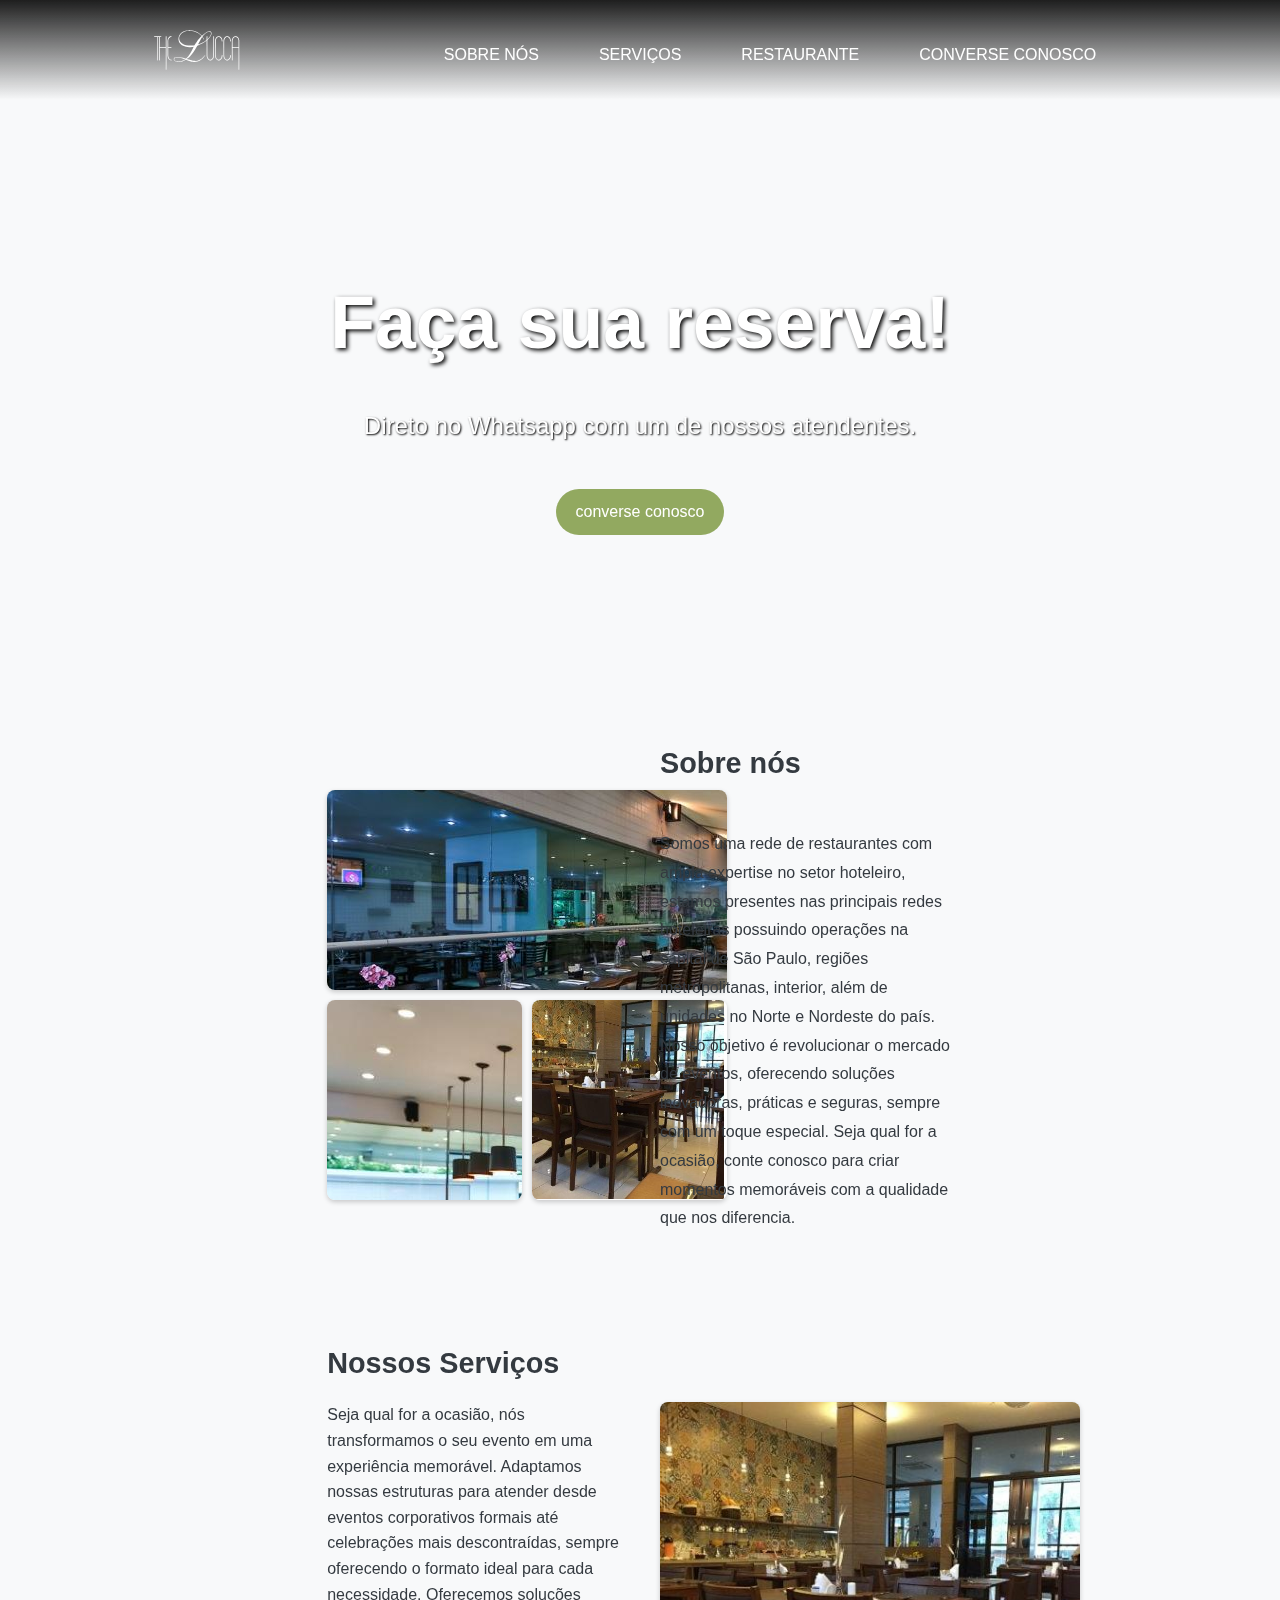
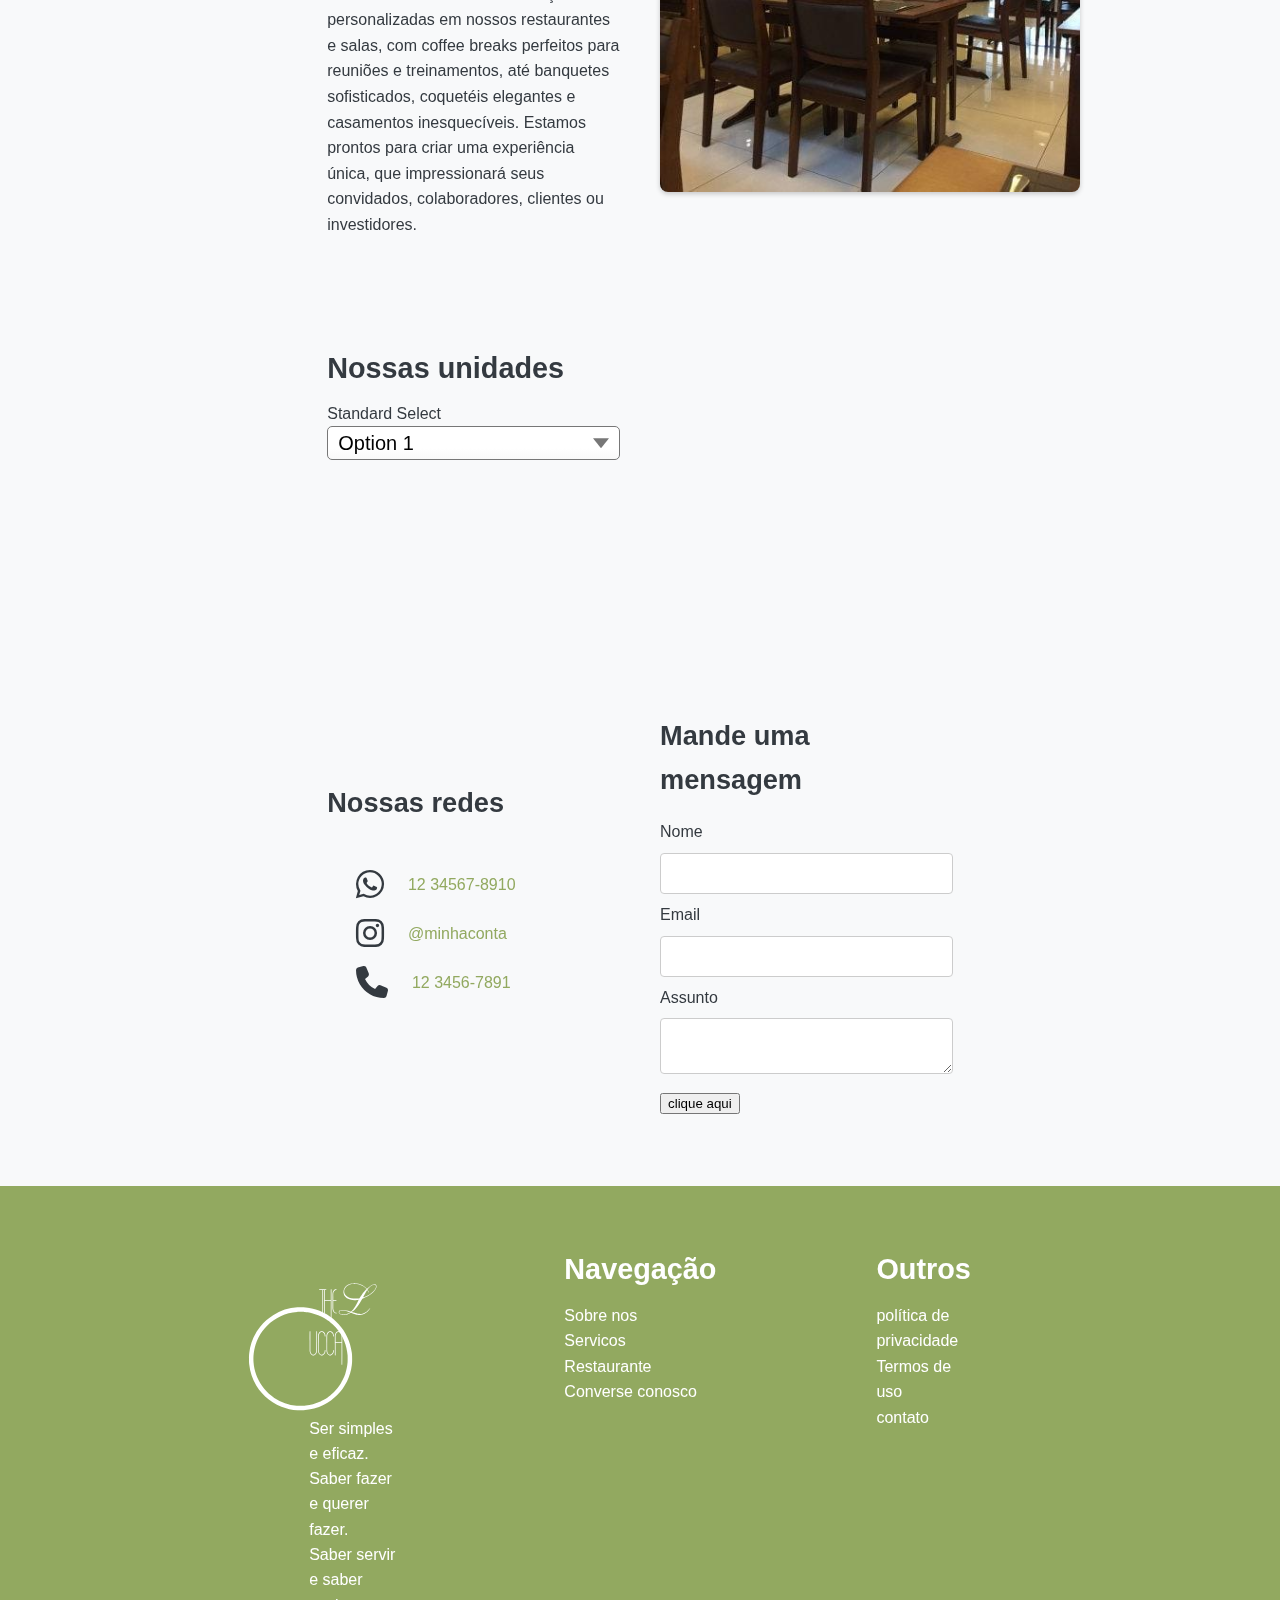
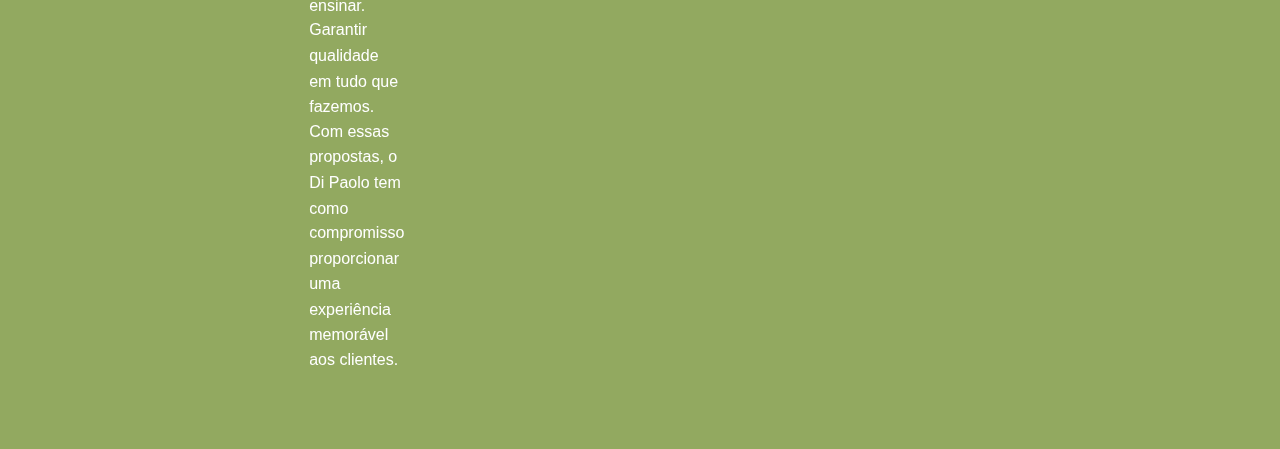
==== commit a2e08427: "as" ====
--- a/html/index.html
+++ b/html/index.html
@@ -1,5 +1,6 @@
 <!DOCTYPE html>
 <html lang="en">
+
 <head>
     <meta charset="UTF-8">
     <meta name="viewport" content="width=device-width, initial-scale=1.0">
@@ -10,198 +11,212 @@
     <link rel="stylesheet" href="../css/style.css">
     <link rel="stylesheet" href="../css/fontawesome-free-6.7.1-web/css/all.css">
 </head>
+
 <body>
     <header id="cabeca" class="nav-transparent flex">
         <div class="logo">
-<a href=#showcase"">
-<img src="../img/svc/THE.svg" alt="" id="the">
-<img src="../img/svc/ELLE.svg" alt="" id="elle">
-<img src="../img/svc/UCCA.svg" alt="" id="ucca">
-<img src="../img/svc/CIRCULO.svg" alt="" id="circulo">
-</a>
-</div>
+            <a href="#showcase" class="smooth-scroll">
+                <img src="../img/svc/THE.svg" alt="THE" id="the">
+                <img src="../img/svc/ELLE.svg" alt="ELLE" id="elle">
+                <img src="../img/svc/UCCA.svg" alt="UCCA" id="ucca">
+            </a>
+        </div>
         <div class="container">
-
-                <ul>
-                    <li>
-                        <a href="about.html">sobre nos</a>
-                    </li>
-                    <li>
-                        <a href="index.html">servicos</a>
-                    </li>
-                    <li>
-                        <a href="Services.html">restaurante</a>
-                    </li>
-                    <li>
-                        <a href="Services.html">Converse conosco</a>
+            <nav>
+                <ul>
+                    <li>
+                        <a href="about.html">Sobre nós</a>
+                    </li>
+                    <li>
+                        <a href="index.html">Serviços</a>
+                    </li>
+                    <li>
+                        <a href="Services.html">Restaurante</a>
+                    </li>
+                    <li>
+                        <a href="#converse" class="smooth-scroll">Converse conosco</a>
                     </li>
                 </ul>
             </nav>
         </div>
     </header>
     <section id="showcase">
-        
         <div class="container">
             <h1>
-                Afordable professional web design
+                Faça sua reserva!
             </h1>
-            <p>Lorem ipsum dolor sit amet consectetur adipisicing elit. Sequi dolorum, inventore itaque animi officiis repellat similique exercitationem consequatur veritatis doloremque.</p>
-        
-                <div class="mySlides">
-                  <video autoplay muted loop  class="videoInsert">
-                  <source src="../video/465149_Fire_Flames_1280x720.mp4" type="video/mp4">
-                  Your browser does not support the video tag.
-                 </video>
-                </div>
-                <div class="mySlides">
-                    <video autoplay muted loop  class="videoInsert">
+            <p>Direto no Whatsapp com um de nossos atendentes.</p>
+            <a class="btn" href="">converse conosco</a>
+            <div class="mySlides">
+                <video autoplay muted loop class="videoInsert">
+                    <source src="../video/465149_Fire_Flames_1280x720.mp4" type="video/mp4">
+                    Your browser does not support the video tag.
+                </video>
+            </div>
+            <div class="mySlides">
+                <video autoplay muted loop class="videoInsert">
                     <source src="../video/458916_Ham_Pork_1920x1080.mp4" type="video/mp4">
                     Your browser does not support the video tag.
-                   </video>
-                  </div>
-                  
-                  <div class="mySlides">
-                    <video autoplay muted loop  class="videoInsert">
+                </video>
+            </div>
+
+            <div class="mySlides">
+                <video autoplay muted loop class="videoInsert">
                     <source src="../video/7020310_Mapo_Tofu_1280x720.mp4" type="video/mp4">
                     Your browser does not support the video tag.
-                   </video>
-                  </div>
-        </div>  
-    </section> 
-<section id="boxes">
-    <div class="container flex">
-        <div class="box">
-            
-            <div class="grid-container">
-                <div class="item1">
-                                      
+                </video>
+            </div>
+        </div>
+    </section>
+    <section id="boxes">
+        <div class="container flex">
+            <div class="box">
+                <div class="grid-container">
+                    <div class="item1">
+                    </div>
+                    <div class="item2">
+                    </div>
+                    <div class="item3">
+                    </div>
                 </div>
-                <div class="item2">
-                                      
+            </div>
+            <div class="box">
+                <h3>Sobre nós</h3>
+                <p>Somos uma rede de restaurantes com ampla expertise no setor hoteleiro, estamos presentes nas
+                    principais redes hoteleiras possuindo operações na capital de São Paulo, regiões metropolitanas,
+                    interior, além de unidades no Norte e Nordeste do país.
+
+                    Nosso objetivo é revolucionar o mercado de eventos, oferecendo soluções inovadoras, práticas e
+                    seguras, sempre com um toque especial. Seja qual for a ocasião, conte conosco para criar momentos
+                    memoráveis com a qualidade que nos diferencia.</p>
+            </div>
+        </div>
+    </section>
+
+    <section id="services">
+        <div class="container flex">
+            <div class="box">
+                <h3>Nossos Serviços</h3>
+                <p>Seja qual for a ocasião, nós transformamos o seu evento em uma experiência memorável.
+                    Adaptamos nossas estruturas para atender desde eventos corporativos formais até celebrações mais
+                    descontraídas, sempre oferecendo o formato ideal para cada necessidade.
+                    Oferecemos soluções personalizadas em nossos restaurantes e salas, com coffee breaks perfeitos para
+                    reuniões e treinamentos, até banquetes sofisticados, coquetéis elegantes e casamentos inesquecíveis.
+                    Estamos prontos para criar uma experiência única, que impressionará seus convidados, colaboradores,
+                    clientes ou investidores.</p>
+            </div>
+            <div class="box flex">
+                <img src="../img/img/imagem.jpeg" alt="Restaurant Image" class="fade-in-image">
+            </div>
+        </div>
+    </section>
+    <section id="mapas">
+        <div class="container flex">
+            <div class="box">
+                <h3>Nossas unidades</h3>
+                <label for="standard-select">Standard Select</label>
+                <div class="select">
+                    <select id="standard-select">
+                        <option value="Option 1" onclick="mapinha('um')">Option 1</option>
+                        <option value="Option 2" onclick="mapinha('dois')">Option 2</option>
+                        <option value="Option 3" onclick="mapinha('tres')">Option 3</option>
+                        <option value="Option 4" onclick="mapinha('quatro')">Option 4</option>
+                        <option value="Option 5" onclick="mapinha('cinco')">Option 5</option>
+                        <option value="Option 6" onclick="mapinha('seis')">Option 6</option>
+                        <option value="Option 7" onclick="mapinha('sete')">Option 7</option>
+                    </select>
                 </div>
-                <div class="item3">
-                   
-                </div>  
+                <span class="focus"></span>
+            </div>
+            <div class="box flex">
+                <iframe id="mapagoogle"
+                    src="https://www.google.com/maps/embed?pb=!1m18!1m12!1m3!1d3655.8508715808853!2d-46.7721150246684!3d-23.60968067876666!2m3!1f0!2f0!3f0!3m2!1i1024!2i768!4f13.1!3m3!1m2!1s0x94ce55fe0a2858af%3A0x6f695bac9988bdf7!2sThe%20Lucca%20Gastronomia%20%26%20Eventos%20Tabo%C3%A3o%20da%20Serra!5e0!3m2!1spt-BR!2sbr!4v1733447054317!5m2!1spt-BR!2sbr"
+                    width="600" height="300" style="border:0;" allowfullscreen="" loading="lazy"
+                    referrerpolicy="no-referrer-when-downgrade"></iframe>
+            </div>
+        </div>
+    </section>
+
+
+    <section id="converse">
+        <div class="container flex">
+            <div class="box">
+                <h1>Nossas redes</h1>
+                <ul>
+                    <li><i class="fa-brands fa-whatsapp fa-2xl"></i><a href="">12 34567-8910</a></li>
+                    <li><i class="fa-brands fa-instagram fa-2xl"></i><a href="">@minhaconta</a></li>
+                    <li><i class="fa-solid fa-phone fa-2xl"></i><a href="">12 3456-7891</a></li>
+                </ul>
+            </div>
+            <div class="box">
+                <h1>Mande uma mensagem</h1>
+                <form action="">
+                    <label for="Nome">Nome</label>
+                    <input type="text">
+                    <label for="Email">Email</label>
+                    <input type="text">
+                    <label for="Assunto">Assunto</label>
+                    <textarea name="" id=""></textarea>
+                    <input type="submit" value="clique aqui">
+                </form>
+            </div>
+        </div>
+    </section>
+
+    <footer>
+        <div class="container flex">
+            <div class="box" id="direitinho">
+                <div class="logo">
+                    <a href="#showcase" class="smooth-scroll">
+                        <img src="../img/svc/THE.svg" alt="THE" id="the">
+                        <img src="../img/svc/ELLE.svg" alt="ELLE" id="elle">
+                        <img src="../img/svc/UCCA.svg" alt="UCCA" id="ucca">
+                        <img src="../img/svc/CIRCULO.svg" alt="CIRCULO" id="circulo">
+                    </a>
                 </div>
-
-        </div>
-        <div class="box">
-            <h3>Sobre nós</h3>
-            <p>Somos uma rede de restaurantes com ampla expertise no setor hoteleiro, estamos presentes nas principais redes hoteleiras possuindo operações na capital de São Paulo, regiões metropolitanas, interior, além de unidades no Norte e Nordeste do país.
-
-                Nosso objetivo é revolucionar o mercado de eventos, oferecendo soluções inovadoras, práticas e seguras, sempre com um toque especial. Seja qual for a ocasião, conte conosco para criar momentos memoráveis com a qualidade que nos diferencia.</p>
-        </div>
-    </div>
-</section>
-
-<section id="services">
-    <div class="container flex">
-        <div class="box">
-            <h3>Nossos Serviços</h3>
-            <p>Seja qual for a ocasião, nós transformamos o seu evento em uma experiência memorável.
-                Adaptamos nossas estruturas para atender desde eventos corporativos formais até celebrações mais descontraídas, sempre oferecendo o formato ideal para cada necessidade.
-                
-                
-                Oferecemos soluções personalizadas em nossos restaurantes e salas, com coffee breaks perfeitos para reuniões e treinamentos, até banquetes sofisticados, coquetéis elegantes e casamentos inesquecíveis.
-                
-                Estamos prontos para criar uma experiência única, que impressionará seus convidados, colaboradores, clientes ou investidores.</p>
-            </div>
-            <div class="box flex">
-                <img src="../img/img/imagem.jpeg" alt="" srcset="">
-    
-            </div>
-    </div>
-</section>
-<section id="mapas">
-
-    <div class="container flex">
-        <div class="box">
-            <h3>Nossas unidades</h3>
-            <label for="standard-select">Standard Select</label>
-            <div class="select">
-              <select id="standard-select">
-                <option value="Option 1" onclick="mapinha('um')">Option 1</option>
-                <option value="Option 2" onclick="mapinha('dois')" >Option 2</option>
-                <option value="Option 3" onclick="mapinha('tres')">Option 3</option>
-                <option value="Option 4" onclick="mapinha('quatro')">Option 4</option>
-                <option value="Option 5" onclick="mapinha('cinco')">Option 5</option>
-                <option value="Option 6" onclick="mapinha('seis')">Option 6</option>
-                <option value="Option 7" onclick="mapinha('sete')">Option 7</option>
-
-              </select>
-            </div>
-            <span class="focus"></span>
-        </div>
-            <div class="box flex">
-                <iframe id="mapagoogle" src="https://www.google.com/maps/embed?pb=!1m18!1m12!1m3!1d3655.8508715808853!2d-46.7721150246684!3d-23.60968067876666!2m3!1f0!2f0!3f0!3m2!1i1024!2i768!4f13.1!3m3!1m2!1s0x94ce55fe0a2858af%3A0x6f695bac9988bdf7!2sThe%20Lucca%20Gastronomia%20%26%20Eventos%20Tabo%C3%A3o%20da%20Serra!5e0!3m2!1spt-BR!2sbr!4v1733447054317!5m2!1spt-BR!2sbr" width="600" height="450" style="border:0;" allowfullscreen="" loading="lazy" referrerpolicy="no-referrer-when-downgrade"></iframe>
-            </div>
-    </div>
-</section>
-
-
-<section id="converse">
-    <div class="container flex">
-        <div class="box">
-            
-    <h1>Nossas redes</h1>
-        <ul>
-            <li><i class="fa-brands fa-whatsapp fa-2xl"></i><a href="">12 34567-8910</a></li>
-            <li><i class="fa-brands fa-instagram fa-2xl"></i><a href="">@minhaconta</a></li>
-            <li><i class="fa-solid fa-phone fa-2xl"></i><a href="">12 3456-7891</a></li>
-        </ul>
-
-        </div>
-        <div class="box">
-            <h1>Mande uma mensagem</h1>
-            <form action="">
-                <label for="Nome">Nome</label>
-            <input type="text">
-            <label for="Email">Email</label>
-            <input type="text">
-            <label for="Assunto">Assunto</label>
-            <textarea name="" id=""></textarea>
-            <input type="submit" value="clique aqui">
-            </form>
-        </div>
-    </div>
-</section>
-
-<footer>
-    <div class="container flex">
-        <div class="box" id="direitinho">    
-            <div class="logo">
-                <a href="">
-                    <img src="../img/svc/THE.svg" alt="" id="the">
-                    <img src="../img/svc/ELLE.svg" alt="" id="elle">
-                    <img src="../img/svc/UCCA.svg" alt="" id="ucca">
-                    <img src="../img/svc/CIRCULO.svg" alt="" id="circulo">
-                </a>
-            </div>
-            <p>
-                Ser simples e eficaz.            </p>
-                <p> Saber fazer e querer fazer.            </p>
-                <p>Saber servir e saber ensinar.            </p>
+                <p>
+                    Ser simples e eficaz.
+                </p>
+                <p> Saber fazer e querer fazer. </p>
+                <p>Saber servir e saber ensinar. </p>
                 <p>Garantir qualidade em tudo que fazemos.</p>
-                <p>Com essas propostas, o Di Paolo tem como</p><p> compromisso proporcionar uma experiência</p><p> memorável aos clientes.</p>
-        </div>
-        <div class="box">
-            <h3>Navegação</h3>
-        <ul>
-            <li>Sobre nos</li>
-            <li>Servicos</li>
-            <li>Restaurante</li>
-            <li>Converse conosco</li>
-        </ul>
-    </div>
-        <div class="box">
-            <h3>Outros</h3>
-            <ul>
-            <li>política de privacidade</li>
-            <li>Termos de uso</li>
-            <li>contato</li>
-        </ul></div>
-    </div>
-</footer>
+                <p>Com essas propostas, o Di Paolo tem como</p>
+                <p> compromisso proporcionar uma experiência</p>
+                <p> memorável aos clientes.</p>
+            </div>
+            <div class="box">
+                <h3>Navegação</h3>
+                <ul>
+                    <li><a href="about.html">Sobre nos</a></li>
+                    <li><a href="index.html">Servicos</a></li>
+                    <li><a href="Services.html">Restaurante</a></li>
+                    <li><a href="#converse" class="smooth-scroll">Converse conosco</a></li>
+                </ul>
+            </div>
+            <div class="box">
+                <h3>Outros</h3>
+                <ul>
+                    <li><a href="#">política de privacidade</a></li>
+                    <li><a href="#">Termos de uso</a></li>
+                    <li><a href="#">contato</a></li>
+                </ul>
+            </div>
+        </div>
+    </footer>
+    <script src="../js/js.js"></script>
+
+    <script>
+        // Function for smooth scrolling
+        document.querySelectorAll('a[href^="#"]').forEach(anchor => {
+            anchor.addEventListener('click', function (e) {
+                e.preventDefault();
+
+                document.querySelector(this.getAttribute('href')).scrollIntoView({
+                    behavior: 'smooth'
+                });
+            });
+        });
+    </script>
 </body>
-</html>
-<script src="../js/js.js"></script>+
+</html>--- a/css/style.css
+++ b/css/style.css
@@ -1,168 +1,243 @@
 *,
 *::before,
 *::after {
-  box-sizing: border-box;
+    box-sizing: border-box;
 }
 
 :root {
     --select-border: #777;
-    --select-focus: blue;
+    --select-focus: #007bff;
     --select-arrow: var(--select-border);
-  }
-
-body{
-    font: 15px/1.5 Arial, Helvetica, sans-serif;
+    --primary-color: #92A960;
+    --background-color: #f8f9fa;
+    --text-color: #343a40;
+}
+
+
+/* General body styles */
+body {
+    font: 16px/1.6 'Roboto', sans-serif;
     padding: 0;
     margin: 0;
-    background-color: #f4f4f4;
-}
-
-/* Global*/
-.container{
-    width: 56%;
+    background-color: var(--background-color);
+    color: var(--text-color);
+    overflow-x: hidden;
+    /*  Show scroll bar again */
+    overflow-y: auto;
+  }
+  /*  Update the style of the tag <a> */
+  a{
+      color: white;
+      text-decoration: none;
+  }
+  
+  /* Scrollbar Styles */
+  ::-webkit-scrollbar {
+    width: 12px; /* Width of the scrollbar */
+  }
+  
+  /* Track */
+  ::-webkit-scrollbar-track {
+    background-color: rgba(255, 255, 255, 0); /* Transparent track */
+  }
+  
+  /* Handle */
+  ::-webkit-scrollbar-thumb {
+    background-color: var(--primary-color); /* Green handle */
+    border-radius: 10px; /* Rounded corners */
+    border: 3px solid rgba(255, 255, 255, 0); /* Border to make transparent side */
+    background-clip: content-box; /*Ensure border does not extend to other parts*/
+  
+  }
+  
+  /* Handle on hover */
+  ::-webkit-scrollbar-thumb:hover {
+    background-color: #78904e; /* A little darker shade on hover */
+  }
+
+.container {
+    width: 65%;
     margin: auto;
-    overflow: hidden;
-
-}
-
-ul{
+}
+
+ul {
     margin: 0;
     padding: 0;
     list-style: none;
 }
 
-.button_1{
+.button_1 {
     height: 38px;
     background: #e8491d;
     border: 0;
-    padding:  20px 0 20px 0;
-}
-
-.flex{
+    padding: 20px 0;
+}
+
+.flex {
     display: flex;
 }
 
-#services , #mapas, #converse{
-    margin: 3% 0 3% 0;
-}
+#services,
+#mapas,
+#converse {
+    margin: 4% 0;
+}
+
+.btn {
+    background-color: var(--primary-color);
+    color: white;
+    border-radius: 30px;
+    padding: 10px 20px;
+    text-decoration: none;
+    display: inline-block; /* Make the btn block */
+    margin-top: 20px; 
+    transition: background-color 0.3s ease;
+}
+
+.btn:hover {
+    background-color: #78904e; /* A little darker shade on hover */
+}
+
 
 /*logo*/
 
-.logo{
+.logo {
     display: flex;
-}
-
-.logo img{
-        width: 34px;
-}
-#elle{
+    align-items: center;
+}
+
+.logo img {
+    width: 34px;
+    transition: transform 0.3s ease;
+}
+
+.logo img:hover {
+    transform: scale(1.1);
+}
+
+#elle {
     width: 47px;
-    margin: 0 -13px 0 -14.5px
-}
-
-#circulo{
+    margin: 0 -13px 0 -14.5px;
+}
+
+#circulo {
     margin: -25px 0px 0px -95px;
-position: absolute;
-width: 105px;
-}
+    position: absolute;
+    width: 105px;
+}
+
+#cabeca .logo img,
+#cabeca.nav-transparent .logo img,
+footer .logo img {
+    filter: invert(1) sepia(0) saturate(0) hue-rotate(0deg) brightness(10);
+}
+
 
 /* header */
-#cabeca{
-    min-height: 130px;
+#cabeca {
+    min-height: 100px;
     position: fixed;
     width: 100%;
-    padding: 15px 0 15px 0;
+    padding: 15px 0;
     align-items: center;
     justify-content: center;
     z-index: 3;
-}
-
-
-header .container{
-    width: 53%;
+    transition: background-color 0.3s ease;
+}
+
+header .container {
+    width: 70%;
     margin: 0;
 }
-header a{
+
+header a {
     color: white;
     text-decoration: none;
     text-transform: uppercase;
     font-size: 16px;
-}
-
-header ul{
+    transition: color 0.3s ease;
+}
+
+header ul {
     justify-content: center;
     display: flex;
 }
 
-header li{
+header li {
     float: left;
     display: inline;
     padding: 0 40px 0 20px;
 }
 
-
-header #branding{
+header #branding {
     float: left;
 }
 
-header #branding h1{
-    margin:0
-}
-
-header nav{
+header #branding h1 {
+    margin: 0;
+}
+
+header nav {
     float: right;
     margin-top: 10px;
 }
 
-header .highlight, header .current a{
-    color: #e8491d;
+header .highlight,
+header .current a {
+    color: var(--primary-color);
     font-weight: bold;
 }
 
-
-header a:hover{
-    color:#ccc;
+header a:hover {
+    color: #ccc;
     font-weight: bold;
 }
 
-.nav-transparent{
-    background: linear-gradient(180deg, rgba(6,6,6,0.90) 0%, rgba(0,212,255,0) 100%);
-}
-
-.nav-colored{
-    background-color: red;
-}
+.nav-transparent {
+    background: linear-gradient(180deg, rgba(6, 6, 6, 0.90) 0%, rgba(0, 212, 255, 0) 100%);
+}
+
+.nav-colored {
+    background-color: var(--primary-color);
+}
+
 
 /* Showcase*/
-#showcase{
+#showcase {
     text-align: center;
     color: #fff;
     height: 700px;
     align-items: center;
     display: flex;
-}
-
-#showcase h1{
+    position: relative; /* Added for parallax */
+    overflow: hidden;
+}
+
+#showcase h1 {
     margin-top: 100px;
     font-size: 55pt;
     margin-bottom: 10px;
-}
-
-#showcase p{
-    font-size: 15pt;
-}
-
-.mySlides {display:none;
-    height:700px; /* Height option*/
-    width:100%;
-    overflow:hidden;
-    margin: 0px;
+    text-shadow: 2px 2px 4px #000000;
+}
+
+#showcase p {
+    font-size: 18pt;
+    text-shadow: 1px 1px 2px #000000;
+}
+
+.mySlides {
+    display: none;
+    height: 700px;
+    width: 100%;
+    overflow: hidden;
+    margin: 0;
     z-index: -100;
     object-fit: cover;
-    position: absolute; 
-    right: 0; 
+    position: absolute;
+    right: 0;
     bottom: 0;
     top: 0;
+    transition: transform 0.5s ease; /* added for parallax */
 }
 
 .videoInsert {
@@ -170,87 +245,116 @@
     min-height: 100%;
     margin-top: -350px;
 }
-    
-/*boxes*/
-
-#boxes{
-    margin: 20px 0 20px 0;
-}
-
-#boxes .container, #services .container, #mapas .container, #converse .container{
+
+
+/* Boxes*/
+
+#boxes {
+    margin: 20px 0;
+}
+
+#boxes .container,
+#services .container,
+#mapas .container,
+#converse .container {
     justify-content: center;
-}
-
-#boxes .box, #services .box, #mapas .box, #converse .box{
-    text-align:left;
+    align-items: center;
+}
+
+#boxes .box,
+#services .box,
+#mapas .box,
+#converse .box {
+    text-align: left;
     width: 40%;
-}
-
-#boxes p{
+    padding: 20px;
+}
+
+#boxes p {
     margin-top: 15%;
+    line-height: 1.8;
 }
 
 #boxes .box img {
     width: 200px;
 }
 
-.box .logo{
+.box .logo {
     margin-top: 30px;
     margin-bottom: 60px;
 }
 
-.box h3{
-    margin-top: 0px;
-}
-
-/*grid*/
+.box h3 {
+    margin-top: 0;
+    font-size: 1.8em;
+    margin-bottom: 10px;
+}
+
+
+/*Grid*/
 
 .grid-container {
     display: grid;
     grid-template-columns: auto auto;
     gap: 10px;
     width: 400px;
-  }
-  
-  .grid-container > div {
+}
+
+.grid-container>div {
     background-color: rgba(255, 255, 255, 0.8);
     text-align: center;
     font-size: 30px;
     height: 200px;
+    border-radius: 8px; /* Rounded corners for grid items */
+    overflow: hidden; /* Ensure that background image is not beyond borders */
+    box-shadow: 0 2px 5px rgba(0,0,0,0.2);
+    transition: transform 0.3s ease, box-shadow 0.3s ease; /* Added transition */
     
-  }
-  
-.item1, .item2{
+}
+
+.grid-container>div:hover {
+    transform: translateY(-5px);
+    box-shadow: 0 5px 15px rgba(0,0,0,0.3);
+}
+.item1,
+.item2 {
     background-size: 408px 300px;
 }
 
-  .item1 {
+.item1 {
     grid-column: 1 / 3;
-    background: url("../img/img/Paraiso.jpeg")no-repeat 0 -100px;
-}
-
-.item2{
-    background: url("../img/img/Paraiso2.jpeg")no-repeat -130px -100px;
-}
-
-.item3{
-    background: url("../img/img/imagem.jpeg")no-repeat -30px -20px;
+    background: url("../img/img/Paraiso.jpeg") no-repeat 0 -100px;
+}
+
+.item2 {
+    background: url("../img/img/Paraiso2.jpeg") no-repeat -130px -100px;
+}
+
+.item3 {
+    background: url("../img/img/imagem.jpeg") no-repeat -30px -20px;
     background-size: 222px 219px;
 }
 
-/*services*/
-
-#services .box img{
-    width: 400px;
-    height: 260px;
+
+/*Services*/
+#services .box img {
+    width: 420px;
+    height: 100%;
     justify-content: center;
     align-items: center;
-
-}
+    border-radius: 8px;
+    box-shadow: 0 2px 5px rgba(0,0,0,0.2);
+    transition: transform 0.3s ease, box-shadow 0.3s ease;
+}
+
+#services .box img:hover{
+    transform: translateY(-5px);
+    box-shadow: 0 5px 15px rgba(0,0,0,0.3);
+}
+
 
 /*mapa*/
-
-#mapas .box{
+#mapas .box {
     height: 300px;
 }
 
@@ -265,16 +369,16 @@
     width: 100%;
     font-family: inherit;
     font-size: inherit;
-    cursor: inherit;
+    cursor: pointer;
     line-height: inherit;
     outline: none;
-  }
-
-  select::-ms-expand {
+}
+
+select::-ms-expand {
     display: none;
-  }
-
-  .select {
+}
+
+.select {
     width: 100%;
     min-width: 15ch;
     max-width: 30ch;
@@ -290,23 +394,23 @@
     grid-template-areas: "select";
     align-items: center;
     position: relative;
-  }
-
-  .select::after {
+}
+
+.select::after {
     content: "";
     width: 0.8em;
     height: 0.5em;
     background-color: var(--select-arrow);
     clip-path: polygon(100% 0%, 0 0%, 50% 100%);
     justify-self: end;
-  }
-
-  select,
+}
+
+select,
 .select:after {
-  grid-area: select;
-}
-
-select:focus + .focus {
+    grid-area: select;
+}
+
+select:focus+.focus {
     position: absolute;
     top: -1px;
     left: -1px;
@@ -314,10 +418,11 @@
     bottom: -1px;
     border: 2px solid var(--select-focus);
     border-radius: inherit;
-  }
-
-  /* converse */
-  input[type=text], textarea{
+}
+
+/* converse */
+input[type=text],
+textarea {
     width: 100%;
     padding: 12px 20px;
     margin: 8px 0;
@@ -325,41 +430,140 @@
     border: 1px solid #ccc;
     border-radius: 4px;
     box-sizing: border-box;
-  }
-
-  #converse ul{
-
-    padding: 20% ;
-
-  }
-
-  #converse li{
+}
+
+#converse ul {
+    padding: 10% 10%;
+}
+
+#converse li {
     padding-bottom: 10%;
-  }
-
-  #converse i{
+}
+
+#converse i {
     margin-right: 10%;
+}
+
+#converse h1 {
+    font-size: 1.7em;
+}
+
+#converse .box ul li a{
+    color: var(--primary-color);
   }
 
 /*footer*/
-    footer{
-        padding: 20px;
-        margin-top: 20px;
-        color: #fff;
-        background-color: #e8491d;
+footer {
+    padding: 20px;
+    margin-top: 20px;
+    color: #fff;
+    background-color: var(--primary-color);
+}
+
+footer p {
+    margin-top: -17px;
+    line-height: 1.6;
+}
+
+footer .container {
+    display: flex;
+    justify-content: center;
+}
+
+footer .box {
+    margin: 40px 80px;
+}
+
+
+/* Fade-in animation */
+@keyframes fadeIn {
+    from {
+        opacity: 0;
     }
-    
-    footer p{
-        margin-top:-17px;
+
+    to {
+        opacity: 1;
     }
-    
-    footer .container{
-        display: flex;
-        justify-content: center;
-        margin-left: 310px;
-
+}
+
+.fade-in-image {
+    animation: fadeIn 0.8s ease;
+}
+
+.smooth-scroll{
+        scroll-behavior: smooth;
     }
-    
-    footer .box{
-        margin: 40px 80px;
+
+/*Parallax effect*/
+
+#showcase .mySlides::before {
+    content: '';
+    position: absolute;
+    top: 0;
+    right: 0;
+    bottom: 0;
+    left: 0;
+    z-index: -1;
+    transform: translateZ(-2px) scale(1.01); /* Adjust the translateZ value to control the depth. Scale to improve sharpness*/
+  }
+
+    /* Responsive adjustments */
+    @media screen and (max-width: 768px) {
+        .container {
+            width: 90%;
+        }
+
+        header .container {
+            width: 95%;
+            margin: 0;
+        }
+        header ul {
+            flex-direction: column;
+        }
+        header li {
+            padding: 10px 20px;
+            text-align: center;
+        }
+         #boxes .box,
+        #services .box,
+        #mapas .box,
+        #converse .box {
+            width: 100%; /* Make boxes full-width */
+            margin-bottom: 20px;
+            text-align: center; /* Center text */
+        }
+         #boxes .container, #services .container, #mapas .container, #converse .container{
+            flex-direction: column;
+        }
+         #services .box img{
+            width: 100%;
+            height: auto;
+        }
+         #showcase h1 {
+            font-size: 3rem;
+        }
+        #showcase p {
+            font-size: 1.2rem;
+        }
+        
+        footer .container {
+            flex-direction: column;
+            align-items: center;
+            text-align: center;
+            margin-left: 0;
+        }
+        footer .box {
+            margin: 20px 0;
+        }
+        .grid-container {
+            width: 100%;
+            grid-template-columns: auto; /* Stack grid items */
+        }
+         .grid-container > div{
+            height: auto;
+        }
+        .item1, .item2{
+             background-size: cover;
+            background-position: center;
+        }
     }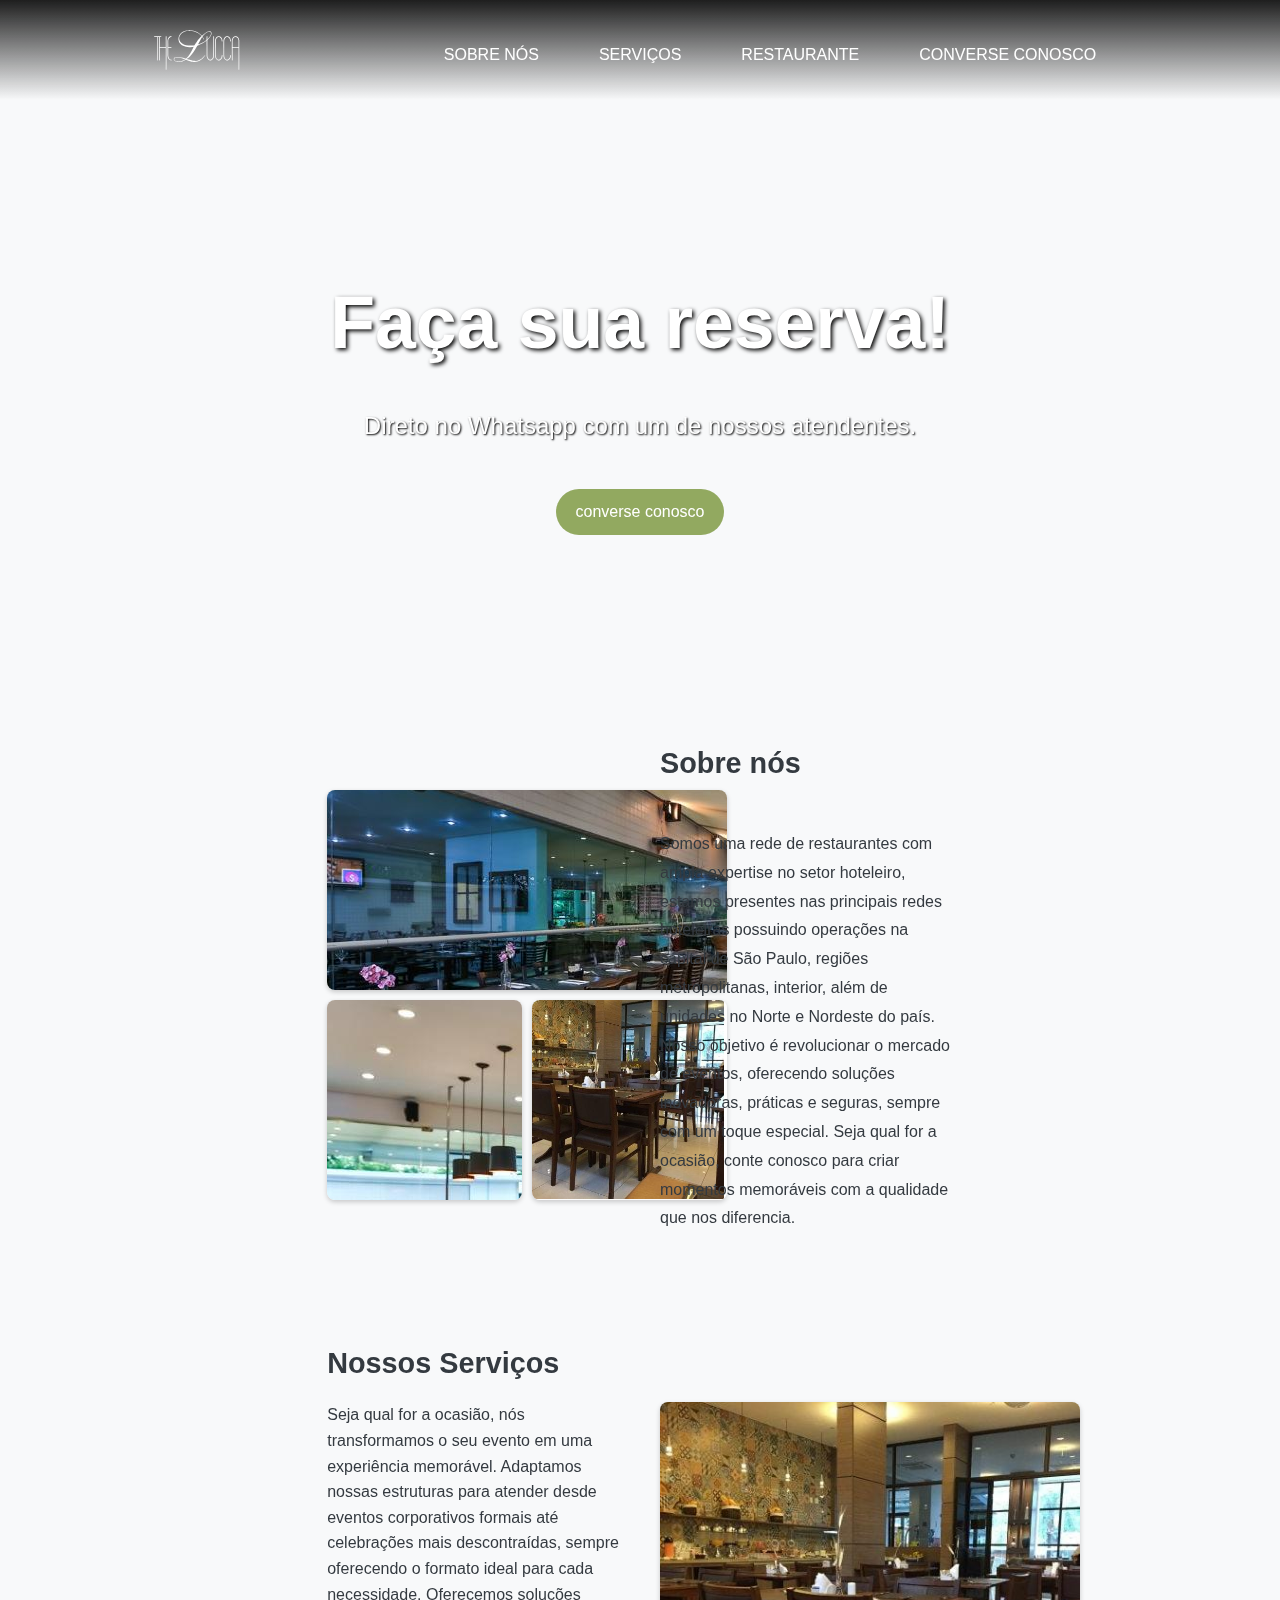
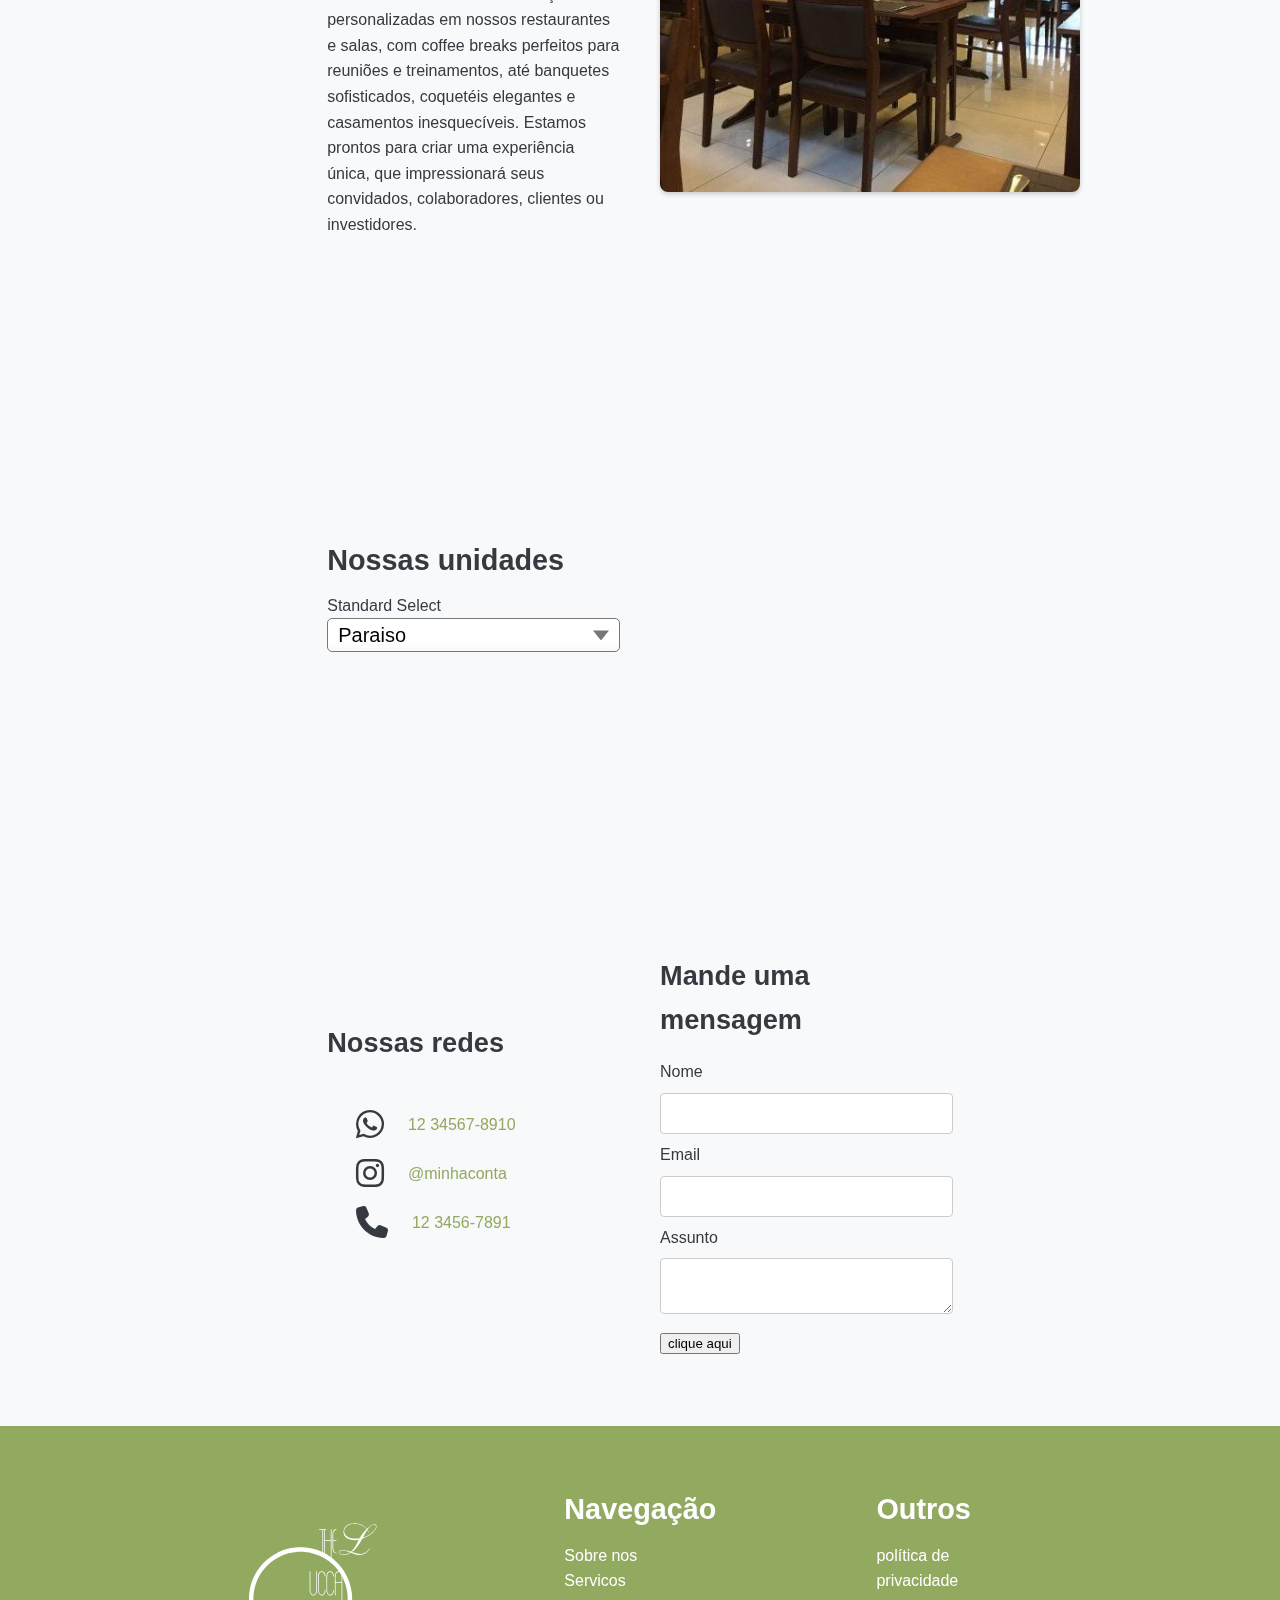
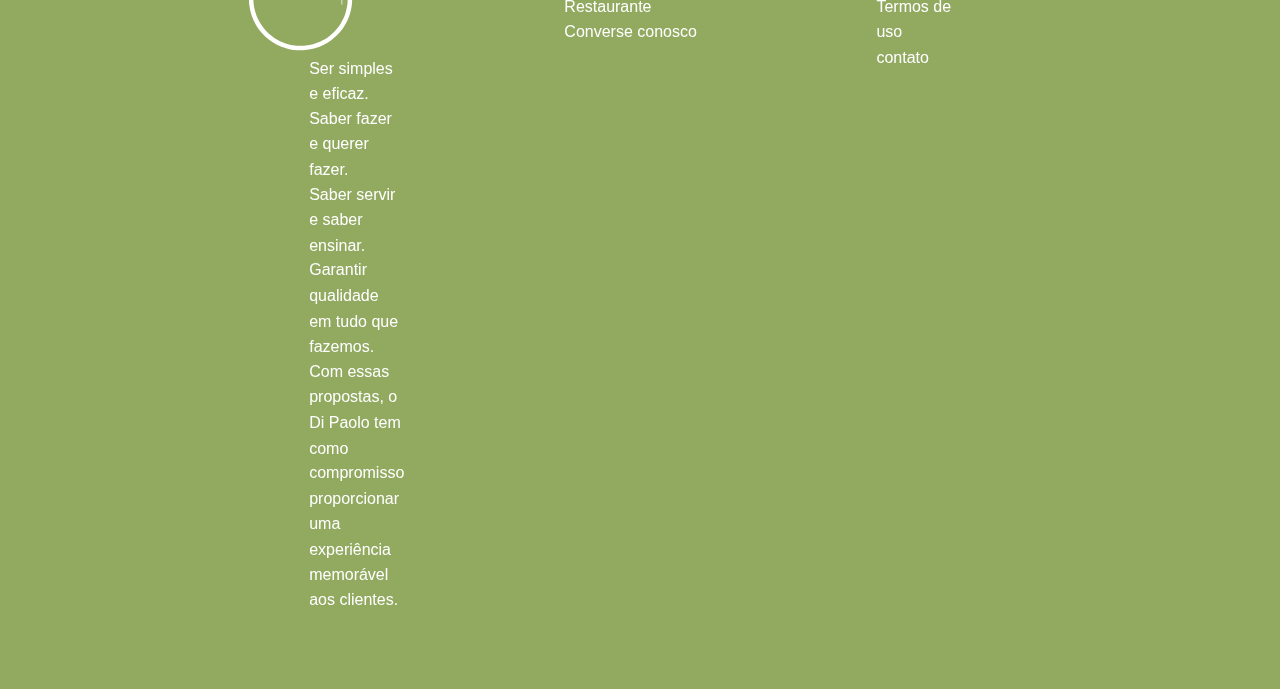
==== commit 41df81f8: "add pdf framework" ====
--- a/html/index.html
+++ b/html/index.html
@@ -10,6 +10,8 @@
     <title>acme web design / welcome</title>
     <link rel="stylesheet" href="../css/style.css">
     <link rel="stylesheet" href="../css/fontawesome-free-6.7.1-web/css/all.css">
+    <link href="https://api.mapbox.com/mapbox-gl-js/v3.9.3/mapbox-gl.css" rel="stylesheet">
+<script src="https://api.mapbox.com/mapbox-gl-js/v3.9.3/mapbox-gl.js"></script>
 </head>
 
 <body>
@@ -117,22 +119,19 @@
                 <label for="standard-select">Standard Select</label>
                 <div class="select">
                     <select id="standard-select">
-                        <option value="Option 1" onclick="mapinha('um')">Option 1</option>
-                        <option value="Option 2" onclick="mapinha('dois')">Option 2</option>
-                        <option value="Option 3" onclick="mapinha('tres')">Option 3</option>
-                        <option value="Option 4" onclick="mapinha('quatro')">Option 4</option>
-                        <option value="Option 5" onclick="mapinha('cinco')">Option 5</option>
-                        <option value="Option 6" onclick="mapinha('seis')">Option 6</option>
-                        <option value="Option 7" onclick="mapinha('sete')">Option 7</option>
+                        <option value="Option 1" onclick="Paraiso()">Paraiso</option>
+                        <option value="Option 2" onclick="Jaguariuna()">Jaguariuna</option>
+                        <option value="Option 3" onclick="Valinhos()">Valinhos</option>
+                        <option value="Option 4" onclick="Osasco()">Osasco</option>
+                        <option value="Option 5" onclick="Taboao()">Taboao</option>
+                        <option value="Option 6" onclick="Ibirapuera()">Ibirapuera</option>
+                        <option value="Option 7" onclick="Jardins()">Jardins</option>
                     </select>
                 </div>
                 <span class="focus"></span>
             </div>
             <div class="box flex">
-                <iframe id="mapagoogle"
-                    src="https://www.google.com/maps/embed?pb=!1m18!1m12!1m3!1d3655.8508715808853!2d-46.7721150246684!3d-23.60968067876666!2m3!1f0!2f0!3f0!3m2!1i1024!2i768!4f13.1!3m3!1m2!1s0x94ce55fe0a2858af%3A0x6f695bac9988bdf7!2sThe%20Lucca%20Gastronomia%20%26%20Eventos%20Tabo%C3%A3o%20da%20Serra!5e0!3m2!1spt-BR!2sbr!4v1733447054317!5m2!1spt-BR!2sbr"
-                    width="600" height="300" style="border:0;" allowfullscreen="" loading="lazy"
-                    referrerpolicy="no-referrer-when-downgrade"></iframe>
+                <div id="map"></div>
             </div>
         </div>
     </section>
--- a/css/style.css
+++ b/css/style.css
@@ -354,9 +354,15 @@
 
 
 /*mapa*/
-#mapas .box {
-    height: 300px;
-}
+#map {width: 500px; height: 500px;}
+
+.marker {
+    background-image: url('../img/img/THE\ LUCCA.png');
+    background-size: cover;
+    width: 50px;
+    height: 50px;
+    cursor: pointer;
+  }
 
 /*select*/
 
